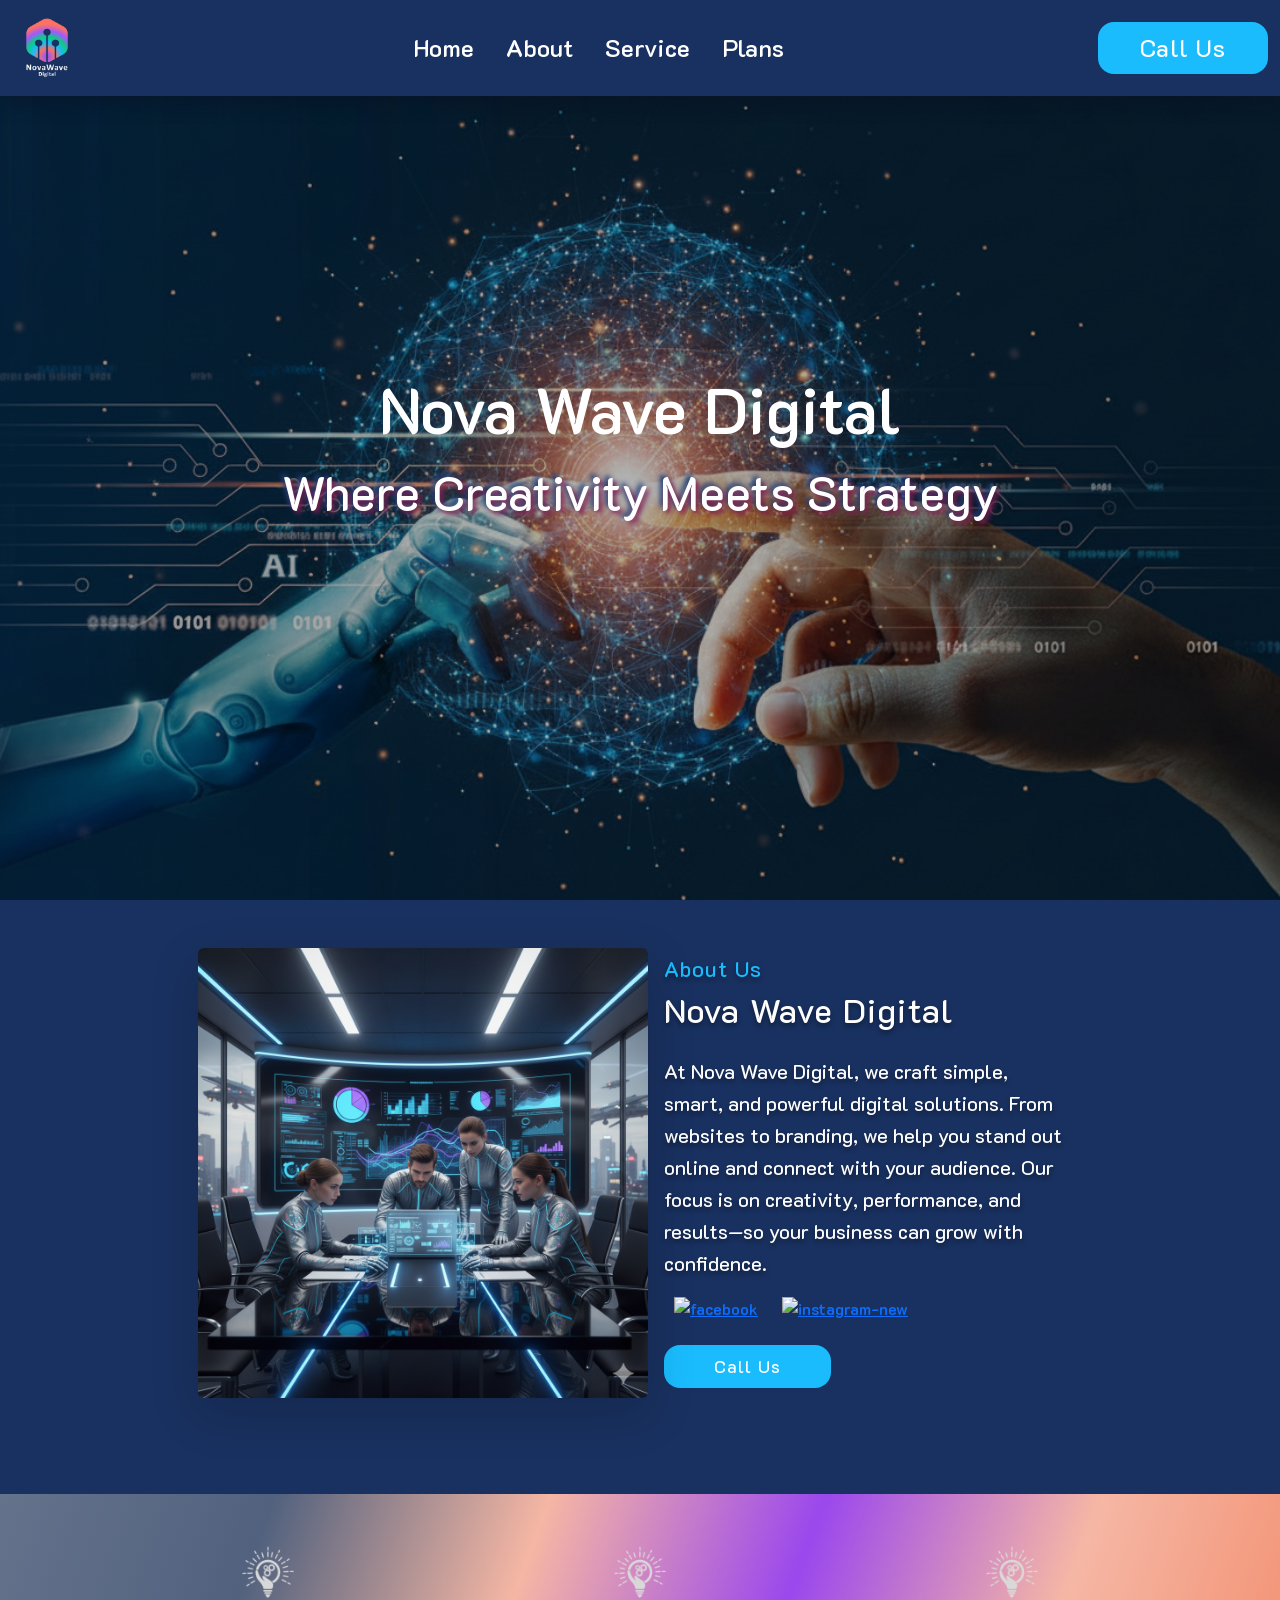
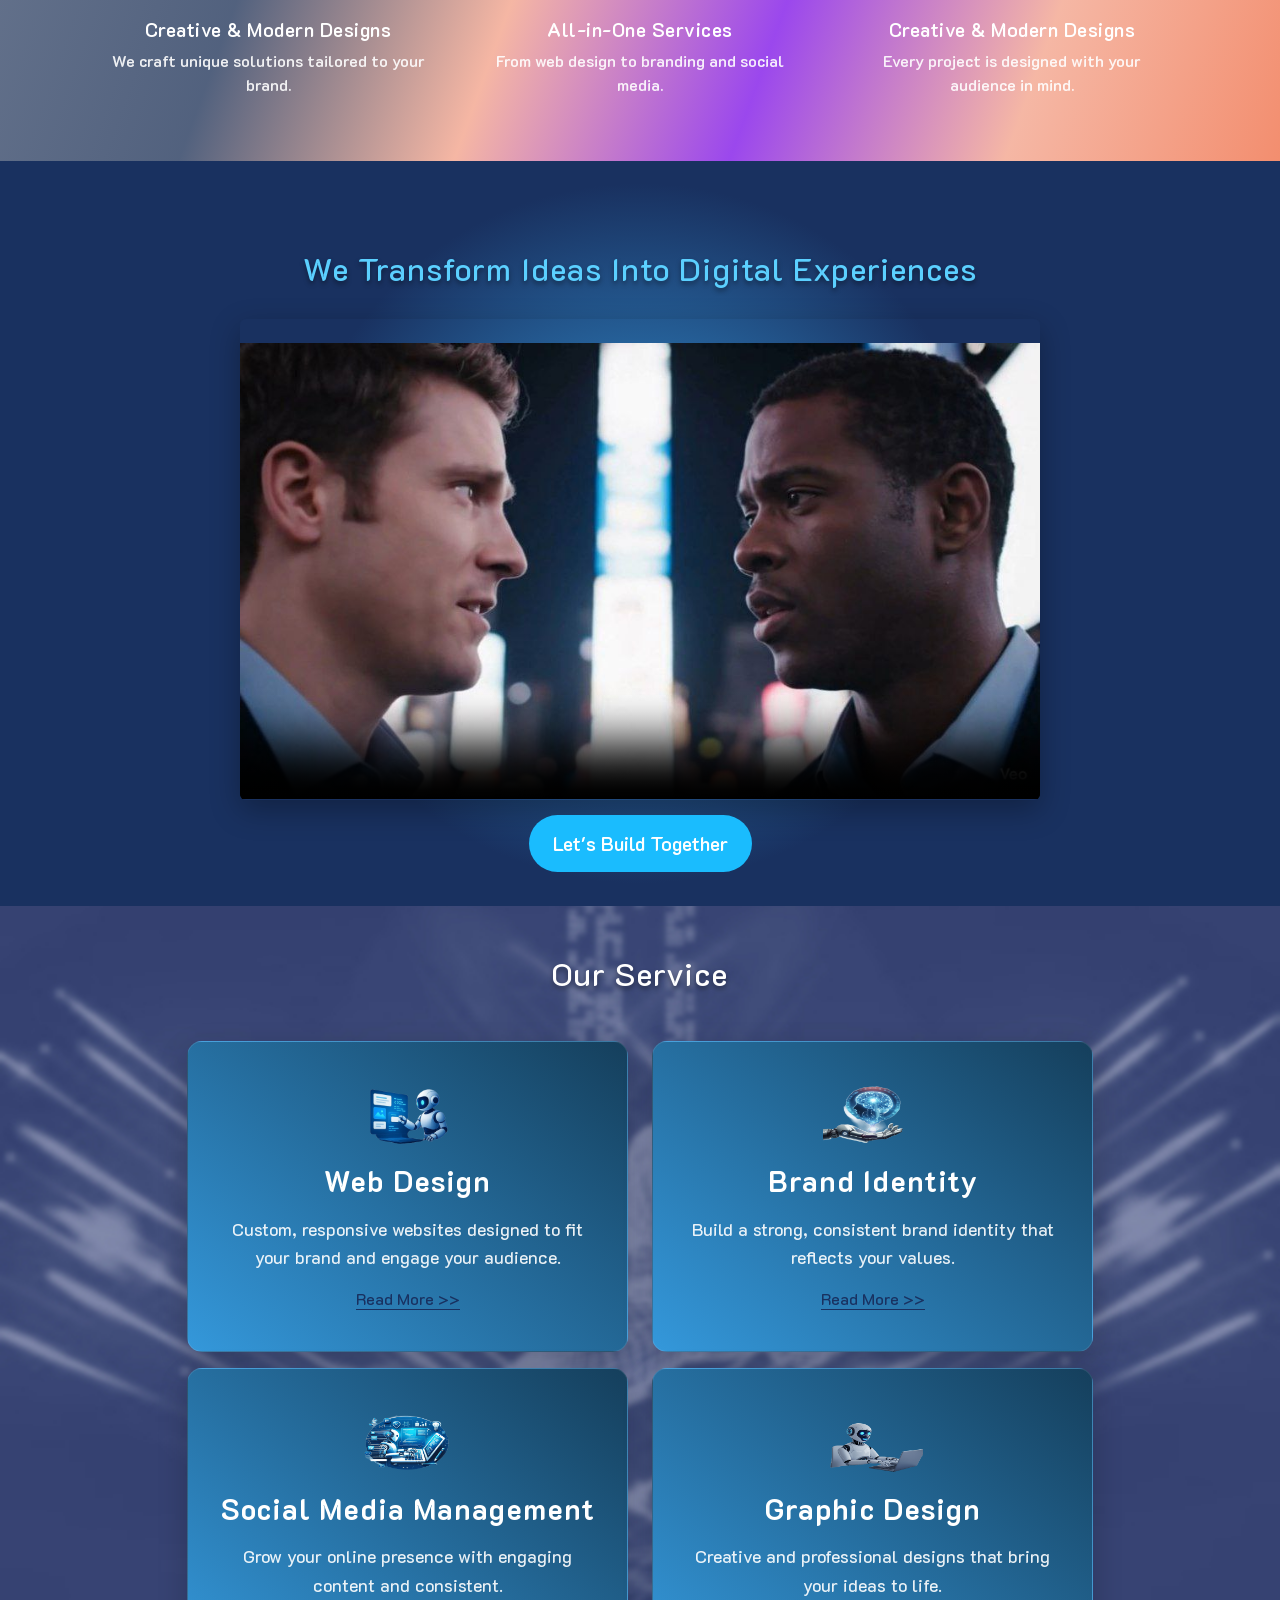
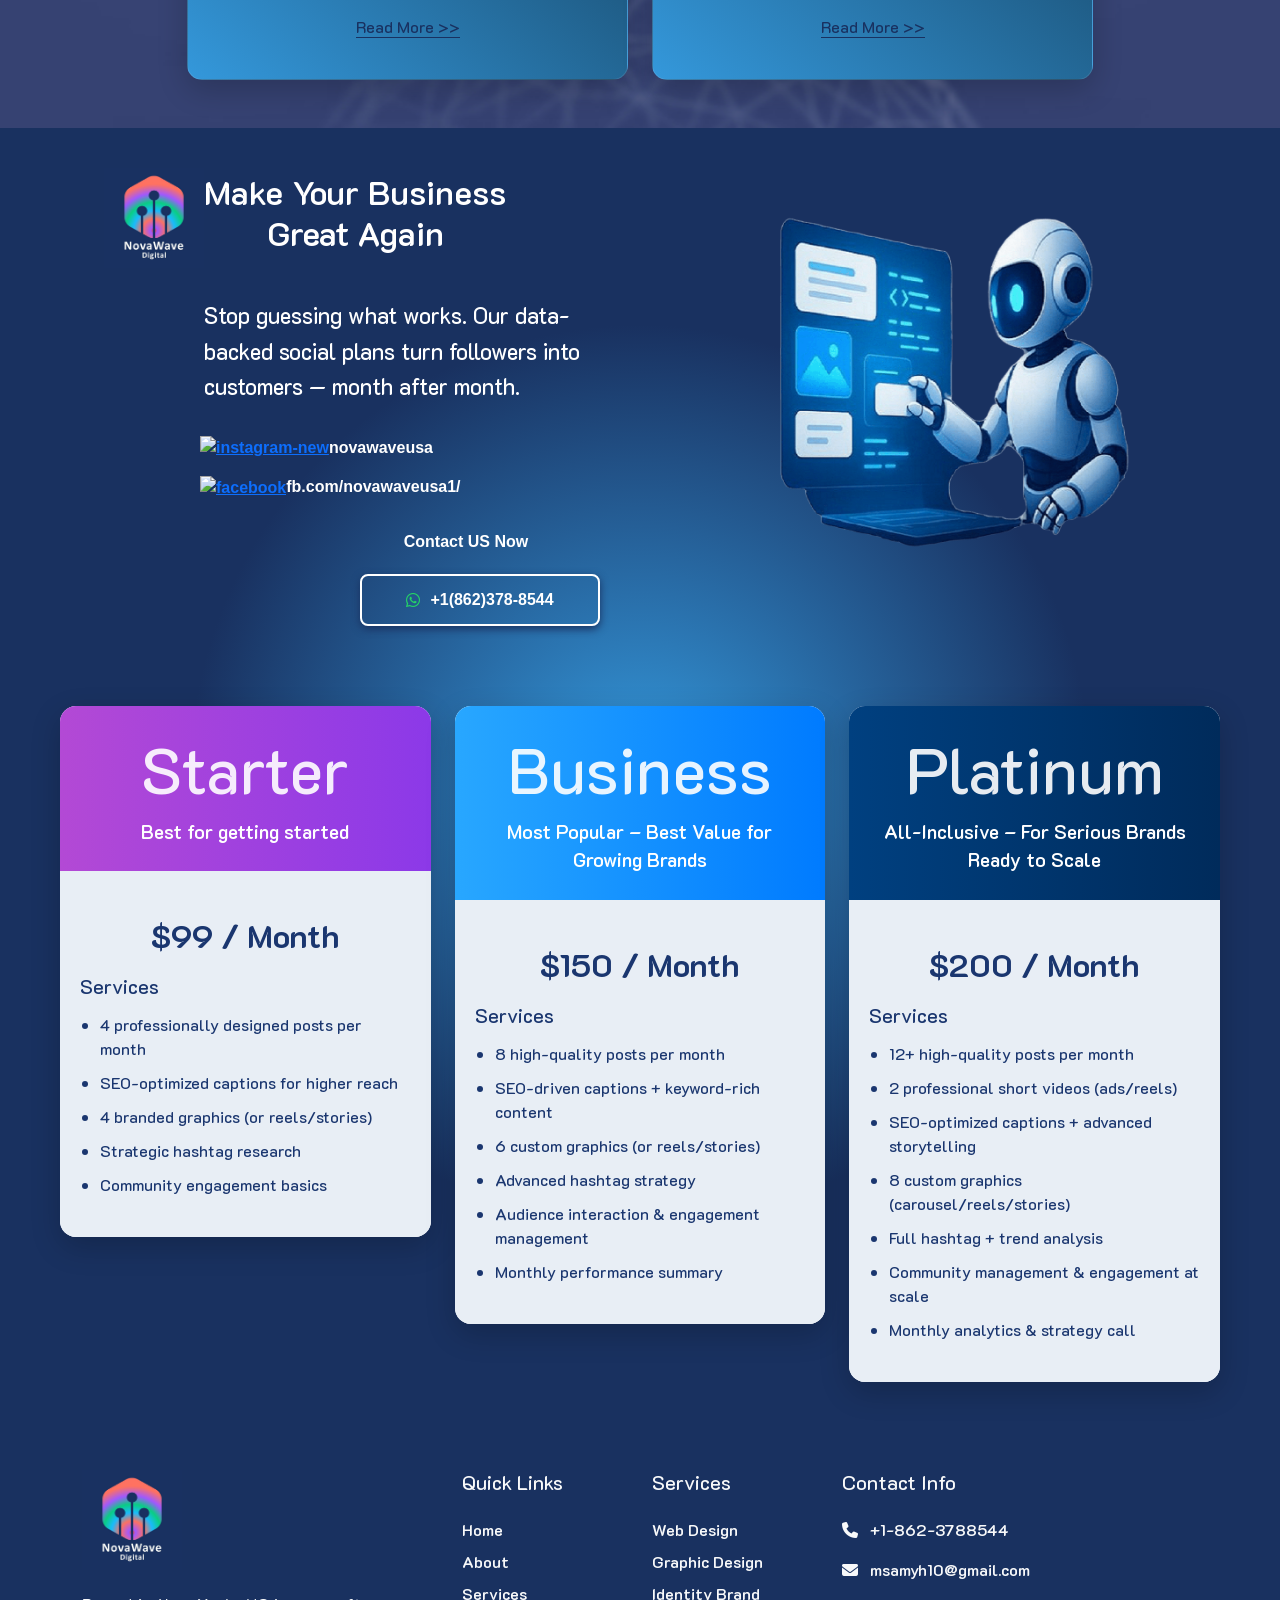
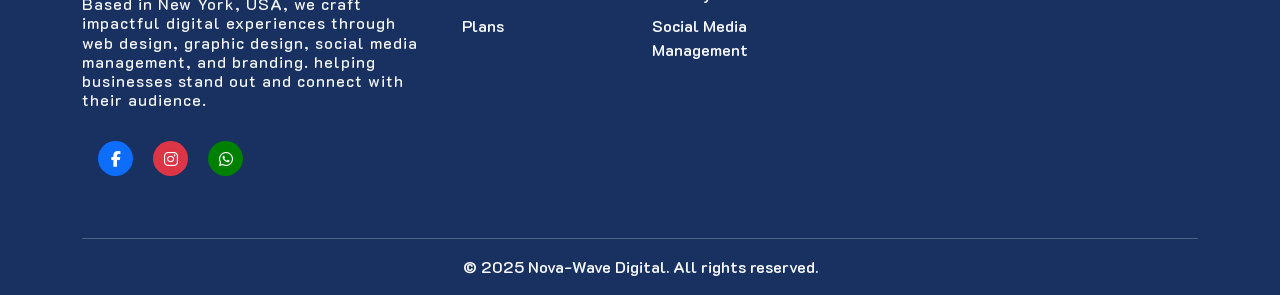
==== index.html @ 76dff5c6 "first commit" ====
<!DOCTYPE html>
<html lang="en">
<head>
    <meta charset="UTF-8">
    <meta name="viewport" content="width=device-width, initial-scale=1.0">
    <!-- <link rel="icon" href="favicon.ico" type="image/x-icon"> -->
     <link rel="icon" href="./images/logo.jpg" type="image/png">
    <title>Nova Wave Digital</title>
     <meta name="description" content="Business owners in the USA! 🇺🇸
Need a boost for your business? Don’t stress — we’ve got you covered!

- Professional Facebook Ads — Only $99!
- Eye-catching designs + powerful, SEO-optimized content
- Social Media Management — turn followers into loyal customers!
- Website Design — Get your site to rank #1 and attract clients from day one!">
<link href="https://fonts.googleapis.com/css2?family=K2D:ital,wght@0,100;0,200;0,300;0,400;0,500;0,600;0,700;0,800;1,100;1,200;1,300;1,400;1,500;1,600;1,700;1,800&family=Roboto:ital,wght@0,100..900;1,100..900&display=swap" rel="stylesheet">
     <link href="https://unpkg.com/aos@2.3.1/dist/aos.css" rel="stylesheet">
     <link rel="stylesheet" href="https://cdnjs.cloudflare.com/ajax/libs/animate.css/4.1.1/animate.min.css" />
    <link href="https://fonts.googleapis.com/css2?family=Open+Sans:wght@400;600&display=swap" rel="stylesheet">
    <link href="https://cdn.jsdelivr.net/npm/bootstrap@5.3.0/dist/css/bootstrap.min.css" rel="stylesheet">
    <link rel="stylesheet" href="https://cdnjs.cloudflare.com/ajax/libs/font-awesome/6.4.0/css/all.min.css">
    <link rel="stylesheet" href="css/style.css">
</head>
<body>
    <!-- Navigation -->
   <div id="nav">
  <nav class="navbar navbar-expand-lg fixed-top shadow-navbar">
    <div class="container-fluid">
      <a class="navbar-brand" href="#hero">
        <img src="./images/logo.jpg" width="70" height="70">
      </a>
     <button class="navbar-toggler" type="button" 
        data-bs-toggle="collapse" 
        data-bs-target="#navbarText" 
        aria-controls="navbarText" 
        aria-expanded="false" 
        aria-label="Toggle navigation">
  <span class="navbar-toggler-icon"></span>
</button>
      <div class="collapse navbar-collapse" id="navbarText">
        <ul class="navbar-nav mx-auto mb-2 mb-lg-0">
          <li class="nav-item"><a class="nav-link" href="#hero">Home</a></li>
          <li class="nav-item"><a class="nav-link" href="#about">About</a></li>
          <li class="nav-item"><a class="nav-link" href="#service">Service</a></li>
          <li class="nav-item"><a class="nav-link" href="#plans">Plans</a></li>
         
        </ul>

        <a href="#contact" id="call-btn-link" class="call-btn-link" style="text-decoration:none;">
  <span class="call-btn navbar-text" id="call-btn">Call Us</span>
</a>
      </div>
    </div>
  </nav>
</div>

    <!-- Hero Section -->
    <section id="hero" class="hero d-flex align-items-center justify-content-center">
        <div class="container text-center text-white" data-aos="fade-up">
        <!-- <img src="./images/hero.png"> -->
       <h1 class="animate__animated animate__fadeInDown">Nova Wave Digital</h1>
       <h3 class="animate__animated animate__fadeInUp animate__delay-1s">Where Creativity Meets Strategy</h3>
       </div>
    </section>

    <section id="about" class="about pt-5">
        <div class="container d-flex gap-3  justify-content-center mx-auto " style="padding-left: 16rem;">
            <div class="justify-content-center" data-aos="fade-right">
                <img src="./images/about.png" width="450px" height="400px" class="img mb-5 rounded shadow-lg">
            </div>
            <div class="justify-content-center pt-2">
                <h6 style="color: #1ABCFE;font-size: 22px;text-shadow: 0 3px 5px rgba(0,0,0,.4);letter-spacing: 1px;">About Us</h6>
                <h2 class="text-white " style="font-size: 34px;text-shadow: 0 3px 5px rgba(0,0,0,.4);letter-spacing: 1px;">Nova Wave Digital</h2>
                <p class="text-white w-75" style="font-size: 20px;text-shadow: 0 3px 5px rgba(0,0,0,.4);">At Nova Wave Digital, we craft simple, smart, and powerful digital solutions.
                     From websites to branding, we help you stand out online and connect with your audience.
                      Our focus is on creativity, performance, and results—so your business can grow with confidence.</p>
                <div class="mb-3">
                    <a href="https://www.facebook.com/novawaveusa1/"><img width="48" height="48" src="https://img.icons8.com/color/48/facebook.png" alt="facebook"/></a>
                    <a href="http://instgram.com/novawaveusa"><img width="48" height="48" src="https://img.icons8.com/fluency/48/instagram-new.png" alt="instagram-new"/></a>
                </div>
                <a href="https://wa.me/message/HKMXKTD3FOOIB1" class="about-btn my-2">Call Us</a>
            </div>
        </div>
    </section>
   
<section id="how-we-help" class="how-we-help-section py-5">
    <div class="container">
        <div class="row justify-content-center">
            <!-- Feature 1 -->
            <div class="col-md-4 mb-4 mb-md-0 text-center">
                <div class="feature-icon mb-3">
                    <img src="./images/lamp.png" height="90rem">
                </div>
                <h5 class="text-white mb-2">Creative & Modern Designs</h5>
                <p class="text-white opacity-80">We craft unique solutions tailored to your brand.</p>
            </div>
            
            <!-- Feature 2 -->
            <div class="col-md-4 text-center">
                <div class="feature-icon mb-3">
                    <img src="./images/lamp.png" height="90rem">
                </div>
                <h5 class="text-white mb-2">All-in-One Services</h5>
                <p class="text-white opacity-80">From web design to branding and social media.</p>
            </div>
            
            <!-- Feature 3 -->
            <div class="col-md-4 mb-4 mb-md-0 text-center">
                <div class="feature-icon mb-3">
                    <img src="./images/lamp.png" height="90rem">
                </div>
                <h5 class="text-white mb-2">Creative & Modern Designs</h5>
                <p class="text-white opacity-80">Every project is designed with your audience in mind.</p>
            </div>
        </div>
    </div>
</section>

   <section id="video" class="video text-center d-flex justify-content-center text-shadow pb-5">
    <div class="container text-center pt-4" data-aos="fade-right">
        <h2 style="color: #5bd0ff;text-shadow: 0 3px 5px rgba(0,0,0,.4);letter-spacing: 1px;">We Transform Ideas Into Digital Experiences</h2>
        <video width="800" controls class="rounded pt-4 mb-4" poster="./images/cover video.jpg">
            <source src="./images/video.mp4" type="video/mp4">
            Your browser does not support the video tag.
        </video><br>
        <!-- Button under the video -->
        <a href="#service" class="btn-video  btn-lg px-4 py-3 rounded-pill text-white animate__animated animate__pulse animate__infinite" style="background-color: #1ABCFE;">Let's Build Together</a>
    </div>
</section>

    <section id="service" class="services-section py-5" style="background-image: url(./images/download.png);background-repeat: no-repeat; width: 100%;background-size: cover;background-position: center;display: flex;">
    <div class="container" data-aos="fade-up">
        <div class="text-center mb-5">
            <h2 class="section-title animate__animated animate__fadeInUp" style="text-shadow: 0 3px 5px rgba(0,0,0,.4);letter-spacing: 1px;font-weight: 500;font-size: 2rem;">Our Service</h2>
        </div>
        <div class="row justify-content-center" >
            <!-- Service Card 1 -->
            <div class="col-lg-5 col-md-8 mb-4 mb-lg-0" data-aos="fade-right">
                <div class="service-card animate__animated animate__fadeInUp">
                    <div class="service-icon mb-3">
                        <img src="./images/web-removebg-preview-removebg-preview.png" alt="Web Design" class="img-fluid">
                    </div>
                    <h3 class="text-white text-center mb-3">Web Design</h3>
                    <p class="text-white text-center mb-3">Custom, responsive websites designed to fit your brand and engage your audience.</p>
                    <div class="text-center">
                        <a href="./web.html" class="read-more">Read More >></a>
                    </div>
                </div>
            </div>
            
            <!-- Service Card 2 -->
            <div class="col-lg-5 col-md-8" data-aos="fade-right">
                <div class="service-card animate__animated animate__fadeInUp">
                    <div class="service-icon mb-3">
                        <img src="./images/brand.png" alt="Brand Identity" class="img-fluid">
                    </div>
                    <h3 class="text-white text-center mb-3">Brand Identity</h3>
                    <p class="text-white text-center mb-3">Build a strong, consistent brand identity that reflects your values.</p>
                    <div class="text-center">
                        <a href="./brand.html" class="read-more">Read More >></a>
                    </div>
                </div>
            </div>
        </div>
        <div class="row justify-content-center mt-3">
            <!-- Service Card 3 -->
            <div class="col-lg-5 col-md-8 mb-4 mb-lg-0" data-aos="fade-right">
                <div class="service-card animate__animated animate__fadeInUp">
                    <div class="service-icon mb-3">
                        <img src="./images/social.png" alt="Web Design" class="img-fluid">
                    </div>
                    <h3 class="text-white text-center mb-3">Social Media Management</h3>
                    <p class="text-white text-center mb-3">Grow your online presence with engaging content and consistent.</p>
                    <div class="text-center">
                        <a href="./social.html" class="read-more">Read More >></a>
                    </div>
                </div>
            </div>
            
            <!-- Service Card 4 -->
            <div class="col-lg-5 col-md-8" data-aos="fade-right">
                <div class="service-card animate__animated animate__fadeInUp">
                    <div class="service-icon mb-3">
                        <img src="./images/graphic.png" alt="Brand Identity" class="img-fluid">
                    </div>
                    <h3 class="text-white text-center mb-3">Graphic Design</h3>
                    <p class="text-white text-center mb-3">Creative and professional designs that bring your ideas to life.</p>
                    <div class="text-center">
                        <a href="./graphic.html" class="read-more">Read More >></a>
                    </div>
                </div>
            </div>
        </div>
    </div>
</section>

    <section id="plans"class="plans">
   <div class="con-service container"data-aos="fade-right">
    <!-- Left Side: Content -->
    <div class="content animate__animated animate__fadeInUp" >
      <div class="logo">
       <div> <img src="./images/logo.jpg" alt="NovaWave Digital Logo" /></div>
        <div>
          <h1>Make Your Business<br> Great Again</h1>
        </div>
      </div>

      <p class="p1-service">Stop guessing what works. Our data-backed social plans turn followers into customers — month after month.</p>

      <div class="social-links">
        <div>
              <a href="http://instgram.com/novawaveusa"><img width="38" height="38" src="https://img.icons8.com/fluency/48/instagram-new.png" alt="instagram-new"/></a>
               
          <a href="http://instgram.com/novawaveusa" style="text-decoration: none;color: white;"><span>novawaveusa</span></a>
        </div>
        <div>
          <a href="https://www.facebook.com/novawaveusa1/"><img width="38" height="38" src="https://img.icons8.com/color/48/facebook.png" alt="facebook"/></a>
        
          <a href="https://www.facebook.com/novawaveusa1/" style="text-decoration: none;color: white;"><span>fb.com/novawaveusa1/</span></a>
        </div>
      </div>

      <div style="text-align: center;">
        <p  class="contact-plan">Contact US Now</p>
        <a href="https://wa.me/18623788544" class="contact-btn">
          <i class="fab fa-whatsapp"></i>
          +1(862)378-8544
        </a>
      </div>
    </div>

    <!-- Right Side: Image -->
    <div class="img-container pb-5">
      <img src="./images/web-plans.png" alt="Robot working on laptop" class="robot-img" />
    </div>
  </div>

  <div class="pricing-container " data-aos="fade-up">
    <div class="row g-4" >
      <!-- Starter Plan -->
      <div class="col-md-4 animate__animated animate__fadeInUp">
        <div class="card">
          <div class="card-header starter-header">
            <h2 class="card-title">Starter</h2>
            <p class="mb-0">Best for getting started</p>
          </div>
          <div class="card-body">
            <div class="price">$99 / Month</div>
            <h5>Services</h5>
            <ul class="services-list">
              <li>4 professionally designed posts per month</li>
              <li>SEO-optimized captions for higher reach</li>
              <li>4 branded graphics (or reels/stories)</li>
              <li>Strategic hashtag research</li>
              <li>Community engagement basics</li>
            </ul>
          </div>
        </div>
      </div>

      <!-- Business Plan -->
      <div class="col-md-4 animate__animated animate__fadeInUp animate__delay-1s">
        <div class="card">
          <div class="card-header business-header">
            <h2 class="card-title">Business</h2>
            <p class="mb-0">Most Popular – Best Value for Growing Brands</p>
          </div>
          <div class="card-body">
            <div class="price">$150 / Month</div>
            <h5>Services</h5>
            <ul class="services-list">
              <li>8 high-quality posts per month</li>
              <li>SEO-driven captions + keyword-rich content</li>
              <li>6 custom graphics (or reels/stories)</li>
              <li>Advanced hashtag strategy</li>
              <li>Audience interaction & engagement management</li>
              <li>Monthly performance summary</li>
            </ul>
          </div>
        </div>
      </div>

      <!-- Platinum Plan -->
      <div class="col-md-4 animate__animated animate__fadeInUp animate__delay-2s">
        <div class="card">
          <div class="card-header platinum-header">
            <h2 class="card-title">Platinum</h2>
            <p class="mb-0">All-Inclusive – For Serious Brands Ready to Scale</p>
          </div>
          <div class="card-body">
            <div class="price">$200 / Month</div>
            <h5>Services</h5>
            <ul class="services-list">
              <li>12+ high-quality posts per month</li>
              <li>2 professional short videos (ads/reels)</li>
              <li>SEO-optimized captions + advanced storytelling</li>
              <li>8 custom graphics (carousel/reels/stories)</li>
              <li>Full hashtag + trend analysis</li>
              <li>Community management & engagement at scale</li>
              <li>Monthly analytics & strategy call</li>
            </ul>
          </div>
        </div>
      </div>
    </div>
  </div>

</section>


 <footer class=" text-light text-start pt-5"  id="footer" style="background-color: #193160;">
    <div class="container">
        <div class="row g-4">
            <div class="col-lg-4 col-md-6">
                <h5 class="mb-4 "><img src="./images/logo.jpg" width="100" height="100"></h5>
                        <h6 style="letter-spacing: 1px;max-width: 350px;">Based in New York, USA, we craft impactful digital experiences through web design,
                             graphic design, social media management, and branding.
                                helping businesses stand out and connect with their audience.</h6><br>

                <div class="social-links ms-2">
                    <a href="https://www.facebook.com/novawaveusa1/" class="social-icon bg-primary"><i class="fab fa-facebook-f"></i></a>
                    <a href="http://instgram.com/novawaveusa" class="social-icon bg-danger"><i class="fab fa-instagram"></i></a>
                    <a href="https://wa.me/18623788544" class="social-icon"style="background-color:green"><i class="fab fa-whatsapp"></i></a>
                  </div>
            </div>
            <div class="col-lg-2 col-md-6">
                <h5 class="mb-4">Quick Links</h5>
                <ul class="list-unstyled">
                    <li class="mb-2"><a href="#hero" class="footer-link">Home</a></li>
                    <li class="mb-2"><a href="#about" class="footer-link">About</a></li>
                    <li class="mb-2"><a href="#service" class="footer-link">Services</a></li>
                    <li class="mb-2"><a href="#plans" class="footer-link">Plans</a></li>
                </ul>
            </div>
            <div class="col-lg-2 col-md-6">
                <h5 class="mb-4">Services</h5>
                <ul class="list-unstyled">
                    <li class="mb-2"><a href="./web.html" class="footer-link">Web Design</a></li>
                    <li class="mb-2"><a href="./graphic.html" class="footer-link">Graphic Design</a></li>
                    <li class="mb-2"><a href="./brand.html" class="footer-link">Identity Brand </a></li>
                    <li class="mb-2"><a href="./social.html" class="footer-link">Social Media Management</a></li>
                    
                </ul>
            </div>
            <div class="col-lg-4 col-md-6">
                <h5 class="mb-4">Contact Info</h5>
                <ul class="list-unstyled">
                    <li class="mb-3">
                        <i class="fas fa-phone me-2"></i>
                        <a href="tel:+18623788544" class="footer-link">+1-862-3788544</a>
                    </li>
                    <li class="mb-3">
                        <i class="fas fa-envelope me-2"></i>
                        <a href="mailto:msamyh10@gmail.com" class="footer-link">msamyh10@gmail.com</a>
                    </li>
                </ul>
            </div>
        </div>
        <div class="row mt-3">
            <div class="col-12">
                <hr class="mb-3">
                <div class="text-center mb-3">
                    <p class="mb-0">&copy; 2025 Nova-Wave Digital. All rights reserved.</p>
                </div>
            </div>
        </div>
    </div>
</footer>
    <!-- JavaScript -->
    <script src="https://cdn.jsdelivr.net/npm/bootstrap@5.3.0/dist/js/bootstrap.bundle.min.js"></script>
    <script src="https://cdnjs.cloudflare.com/ajax/libs/jquery/3.6.0/jquery.min.js"></script>
<script>
  document.addEventListener('DOMContentLoaded', function () {
    const navbarCollapse = document.getElementById('navbarText');

    // EVENT DELEGATION: Listen for clicks on the whole navbar
    navbarCollapse.addEventListener('click', function (e) {
      // Close when clicking a DROPDOWN ITEM
      if (e.target.matches('.dropdown-item')) {
        closeNavbar();
      }

      // Close when clicking a NAV LINK (but NOT the dropdown toggle)
      if (e.target.matches('.nav-link:not(.dropdown-toggle)')) {
        closeNavbar();
      }
    });

    // Helper function to close navbar safely
    function closeNavbar() {
      const bsCollapse = bootstrap.Collapse.getInstance(navbarCollapse);
      if (bsCollapse && window.getComputedStyle(navbarCollapse).display !== 'none') {
        setTimeout(() => {
          bsCollapse.hide();
        }, 0);
      }
    }
  });
</script>

<!-- Close when clicking outside navbar -->
<script>
  document.addEventListener('click', function (e) {
    const navbarCollapse = document.getElementById('navbarText');
    const navbarToggler = document.querySelector('.navbar-toggler');

    if (!navbarCollapse.contains(e.target) && !navbarToggler.contains(e.target)) {
      const bsCollapse = bootstrap.Collapse.getInstance(navbarCollapse);
      if (bsCollapse && window.getComputedStyle(navbarCollapse).display !== 'none') {
        bsCollapse.hide();
      }
    }
  });
</script>
   <script src="https://unpkg.com/aos@2.3.1/dist/aos.js"></script>
<script>
  AOS.init({
    duration: 800,
    easing: 'ease-in-out',
    once: true 
  });
</script>
</body>
</html>
---- css/style.css ----
body {
    font-family: 'Open Sans', sans-serif;
    overflow-x: hidden;
    font-family: "K2D", sans-serif;
  font-weight: 600;
  font-style: normal;
}

.shadow-navbar {
    background: #193160;
    backdrop-filter: blur(10px);
    -webkit-backdrop-filter: blur(10px);
    box-shadow: 0 4px 20px rgba(11, 13, 30, 0.443);
    transition: all 0.4s ease;
    z-index: 1000;
    padding: 0.5rem 0;
}

.navbar-brand img {
    transition: transform 0.3s ease;
}

.navbar-brand img:hover {
    transform: scale(1.1);
}

.nav-link {
    color: #fff !important;
    font-weight: 600;
    transition: color 0.3s ease, transform 0.2s ease;
    margin: 0 8px;
    font-size: 1.5rem;
}

.nav-link:hover {
    color: #1ABCFE !important;
    transform: translateY(-2px);
}

#call-btn {
    border-radius: 16px;
    padding: 6px 40px;
    font-weight: 500;
    font-size: 1.5rem;
    background-color: #1ABCFE;
    color: #fff;
    transition: all 0.3s ease;
    display: inline-block;
    border: 2px solid #1ABCFE;
    letter-spacing: 1px;
}

#call-btn:hover {
    background-color: transparent;
    color: #00aaff;
    border-color: #00aaff;
    transform: scale(1.05);
    box-shadow: 0 0 15px rgba(0, 170, 255, 0.4);
}

/* Hero Section */
#hero {
    background-image: url(../images/hero.png);
    height: 100vh;
    color: #fff;
    width: 100%;
    background-size: cover;
    background-position: center;
    display: flex;
    align-items: center;
    justify-content: center;
    position: relative;
}

#hero h1 {
    font-size: 4rem;
    margin-bottom: 1rem;
}

#hero h3 {
    font-size: 3rem;
    text-shadow: 
        3px 3px 5px #7d1f52,
        -3px -3px 5px #223f78;
}

/* Shadow overlay */
#hero::before {
    content: "";
    position: absolute;
    top: 0; 
    left: 0;
    width: 100%; 
    height: 100%;
    background: rgba(0, 0, 0, 0.3);
    z-index: 1;
}

.hero .container {
    position: relative;
    z-index: 2;
}

/* About Section */
.about {
    background-color: #193160;
    padding: 3rem 0;
}

.about .img {
    /* width: 100%; */
    width: 450px !important;
    min-height: 450px !important;
    border-radius: 10px;
    box-shadow: 0 10px 30px rgba(0, 0, 0, 0.3);
}

/* Adjust the container padding for responsiveness */
@media (max-width: 1400px) {
    .about .container {
        padding-left: 8rem !important;
    }
}

@media (max-width: 1200px) {
    .about .container {
        padding-left: 4rem !important;
    }
}

@media (max-width: 992px) {
    .about .container {
        padding-left: 2rem !important;
    }
}

@media (max-width: 768px) {
    .about .container {
        padding-left: 1rem !important;
        padding-right: 1rem !important;
    }
    .about .img {
    max-width: 450px !;
    height: 400px ;
    border-radius: 10px;
    box-shadow: 0 10px 30px rgba(0, 0, 0, 0.3);
}
body{
    margin-top: -50px;
}
.hero{
    max-height: 500px;
}
}



.about h6 {
    color: #1ABCFE;
    font-size: 1.5rem;
    text-shadow: 0 3px 5px rgba(0, 0, 0, .4);
    letter-spacing: 1px;
    margin-bottom: 0.5rem;
}

.about h2 {
    color: white;
    font-size: 2.5rem;
    text-shadow: 0 3px 5px rgba(0, 0, 0, .4);
    letter-spacing: 1px;
    margin-bottom: 1.5rem;
}

.about p {
    color: white;
    font-size: 1.1rem;
    text-shadow: 0 3px 5px rgba(0, 0, 0, .4);
    line-height: 1.6;
    font-family: "K2D", sans-serif;
  font-weight: 500;
  font-style: normal;
}

/* Social Media Icons */
.about .mb-3 a {
    margin: 0 10px;
    transition: transform 0.3s ease;
}

.about .mb-3 a:hover {
    transform: scale(1.1);
}

.about-btn {
    background-color: #1ABCFE;
    border-radius: 16px;
    color: white;
    padding: 8px 50px;
    text-decoration: none;
    font-weight: 500;
    font-size: 1.1rem;
    letter-spacing: 1px;
    display: inline-block;
    transition: all 0.3s ease;
}

.about-btn:hover {
    background-color: #00aaff;
    transform: translateY(-3px);
    box-shadow: 0 5px 15px rgba(0, 170, 255, 0.4);
}

/* How We Help Section */
.how-we-help-section {
    background: linear-gradient(110deg, #203459b1, #203459c6, #f3a68fd0, #7f15e8c8, #f3a68fce, #ed5729ac);
    color: white;
    padding: 5rem 0;
}

.how-we-help-section .row {
    max-width: 1200px;
    margin: 0 auto;
}

.feature-icon img {
    height: 60px;
    width: auto;
    transition: transform 0.3s ease;
}

.feature-icon:hover img {
    transform: scale(1.1);
}

.how-we-help-section h5 {
    font-size: 1.2rem;
    font-weight: 600;
    margin-bottom: 0.5rem;
    letter-spacing: 0.5px;
}

.how-we-help-section p {
    font-size: 1rem;
    line-height: 1.5;
    opacity: 0.9;
    padding: 0 1rem;
}

/* Video Section */
.video {
   background: radial-gradient(circle 350px at center, #3498db,#193160);
      /* color: white; */
    padding: 4rem 0;
}

.video h2 {
    color: #5bd0ff;
    text-shadow: 0 3px 5px rgba(0, 0, 0, .4);
    letter-spacing: 1px;
    font-size: 2rem;
    margin-bottom: 2rem;
}

.video video {
    width: 100%;
    max-width: 800px;
    height: auto;
    border-radius: 10px;
    box-shadow: 0 10px 30px rgba(0, 0, 0, 0.3);
}

.btn-video{
    text-decoration: none;
    max-width: 300px;
    transition: transform 0.3s ease;
    font-size: 1.2rem;
}
.btn-video:hover{
    background-color: #33b1f0 !important;
    box-shadow: 0px 3px 8px rgba(0, 170, 255, 0.4);
    transform: scale(1.1);
}

@media (max-width: 1200px) {
    #hero h1 {
        font-size: 2.5rem;
    }
    
    #hero h3 {
        font-size: 1.3rem;
    }
}

@media (max-width: 992px) {
    .nav-link {
        font-size: 0.9rem;
        margin: 0 5px;
    }
    
    #call-btn {
        padding: 6px 15px;
        font-size: 0.9rem;
    }
    
    #hero h1 {
        font-size: 2rem;
    }
    
    #hero h3 {
        font-size: 1.2rem;
    }
    
    .about h6 {
        font-size: 1.3rem;
    }
    
    .about h2 {
        font-size: 2rem;
    }
    
    .about p {
        font-size: 1rem;
    }
    
    .about-btn {
        padding: 7px 25px;
        font-size: 1rem;
    }
    
    .video h2 {
        font-size: 1.8rem;
    }
}

@media (max-width: 768px) {
    .navbar-brand img {
        width: 50px;
        height: 50px;
    }
    
    .navbar-nav {
        margin-top: 1rem;
        text-align: center;
    }
    
    .nav-link {
        font-size: 1rem;
        margin: 0.5rem 0;
    }
    
    #call-btn {
        padding: 8px 25px;
        font-size: 1rem;
        margin-top: 1rem;
    }
    
    #hero {
        padding: 2rem 1rem;
    }
    
    #hero h1 {
        font-size: 1.8rem;
    }
    
    #hero h3 {
        font-size: 1.1rem;
    }
    
    .about {
        padding: 3rem 0;
    }
    
    .about .container {
        flex-direction: column;
        text-align: center;
        padding: 0 1rem !important;
    }
    
    .about .img {
        max-width: 100%;
        height: auto;
        margin-bottom: 2rem;
    }
    
    .about p {
        width: 100% !important;
    }
    
    .about .mb-3 {
        display: flex;
        justify-content: center;
        margin: 1rem 0;
    }
    
    .about-btn {
        margin: 1rem auto;
        display: block;
        max-width: 200px;
    }
    
    .how-we-help-section {
        padding: 3rem 0;
    }
    
    .how-we-help-section h5 {
        font-size: 1.1rem;
    }
    
    .how-we-help-section p {
        font-size: 0.95rem;
        padding: 0 0.5rem;
    }
    
    #video {
        padding: 3rem 0;
        background: radial-gradient(circle 500px at center, #3498db,#193160)!important;
        /* color: white; */
    }
    
    .video h2 {
        font-size: 1.6rem;
    }
    
    .video video {
        max-width: 100%;
        height: auto;
    }
}

@media (max-width: 576px) {
    .navbar-brand img {
        width: 40px;
        height: 40px;
    }
    
    #hero h1 {
        font-size: 1.5rem;
    }
    
    #hero h3 {
        font-size: 1rem;
    }
    
    .about h6 {
        font-size: 1.1rem;
    }
    
    .about h2 {
        font-size: 1.5rem;
    }
    
    .about p {
        font-size: 0.9rem;
    }
    
    .feature-icon img {
        height: 50px;
    }
    
    .how-we-help-section h5 {
        font-size: 1rem;
    }
    
    .how-we-help-section p {
        font-size: 0.9rem;
    }
    
    .video h2 {
        font-size: 1.4rem;
    }
}

@media (max-width: 768px) {
    .about .justify-content-center.pt-2 {
        padding-top: 0 !important;
    }
}

html {
    scroll-behavior: smooth;
}


/* Services Section */
.services-section {
    background: linear-gradient(135deg, #3a569d, #2c3e50);
    color: white;
    padding: 5rem 0;
}

.services-section .row {
    max-width: 1200px;
    margin: 0 auto;
}

.service-card {
    background: linear-gradient(400deg, #3498db,#153f5c);
    border-radius: 15px;
    padding: 2.5rem 2rem;
    box-shadow: 0 10px 30px rgba(0, 0, 0, 0.2);
    transition: all 0.3s ease;
    text-align: center;
    border: 1px solid rgba(255, 255, 255, 0.1);
}

.service-card:hover {
    transform: translateY(-10px);
    box-shadow: 0 20px 40px rgba(0, 0, 0, 0.3);
}

.service-icon img {
    width: 100px;
    height: auto;
    transition: transform 0.3s ease;
}

.service-card:hover .service-icon img {
    transform: scale(1.1);
}

.service-card h3 {
    font-size: 1.8rem;
    font-weight: 700;
    margin-bottom: 1rem;
    letter-spacing: 1px;
}

.service-card p {
    font-size: 1.1rem;
    line-height: 1.6;
    margin-bottom: 1.5rem;
    opacity: 0.9;
    font-family: "K2D", sans-serif;
  font-weight: 500;
  font-style: normal;
}

.read-more {
    color: #193160;
    text-decoration: none;
    font-weight: 500;
    font-size: 1rem;
    border-bottom: 1px solid #193160;
    transition: all 0.3s ease;
}

.read-more:hover {
    color: #3498db;
    border-color: #3498db;
    transform: translateY(-2px);
}

/* Responsive Adjustments */
@media (max-width: 992px) {
    .services-section {
        padding: 4rem 0;
    }
    
    .service-card {
        padding: 2rem;
    }
    
    .service-card h3 {
        font-size: 1.5rem;
    }
    
    .service-card p {
        font-size: 1rem;
    }
}

@media (max-width: 768px) {
    .services-section {
        padding: 3rem 0;
    }
    
    .service-card {
        padding: 1.5rem;
    }
    
    .service-card h3 {
        font-size: 1.3rem;
    }
    
    .service-card p {
        font-size: 0.95rem;
    }
}


 .plans {
      margin: 0;
      padding: 0;
      background: radial-gradient(circle 450px at center, #3498db,#193160);
      color: white;
      font-family: 'Segoe UI', Tahoma, Geneva, Verdana, sans-serif;
      display: flex;
      justify-content: center;
      align-items: center;
      min-height: 100vh;
      overflow: hidden;
      flex-direction: column;
    }

    .con-service {
      width: 90%;
      max-width: 1200px;
      display: flex;
      justify-content: space-between;
      align-items: center;
      padding: 40px;
      gap: 40px;
    }

    .content {
      flex: 1;
      /* padding-right: 10px; */
    }

    .logo {
      display: flex;
      align-items: center;
      margin-bottom: 30px;
      text-align: center;
    }

    .logo img {
      width: 100px;
      height: 100px;
      /* margin-right: 20px; */
    }

    h1 {
      font-size: 2.1rem;
      font-weight: 700;
      line-height: 1.2;
      margin-bottom: 10px;
      text-align: center;
      font-family: "K2D", sans-serif;
  font-weight: 600;
  font-style: normal;
      /* text-shadow: 0 0 10px rgba(255, 255, 255, 0.3); */
    }

    .p1-service {
      font-size: 1.4rem;
      margin-bottom: 30px;
      line-height: 1.6;
      text-align: left;
      align-items: center;
      margin-left: 100px;
      font-family: "K2D", sans-serif;
  font-weight: 500;
  font-style: normal;
    }

    .social-links {
      margin-bottom: 30px;
      margin-left: 6rem;
    }

    .social-links div {
      display: flex;
      align-items: center;
      margin-bottom: 15px;
    }

    .contact-btn {
      display: flex;
      align-items: center;
      justify-content: center;
      background-color: transparent;
      border: 2px solid #fff;
      border-radius: 8px;
      padding: 12px 1px;
      cursor: pointer;
      transition: all 0.3s ease;
      font-weight: 600;
      font-size: 1rem;
      text-decoration: none;
      color: white;
      margin-top: 20px;
      max-width: 15rem;
      margin-left: 16rem;
      box-shadow: 0px 3px 8px #193160;
    }

    .contact-btn:hover {
      background-color: rgba(255, 255, 255, 0.1);
    }

    .contact-btn i {
      margin-right: 10px;
      color: #25d366;
    }

    .img-container {
      flex: 1;
      display: flex;
      justify-content: flex-end;
      box-shadow: none;
    }

    .robot-img {
      width: 100%;
      max-width: 450px;
      height: auto;
      /* box-shadow: 0 10px 30px rgba(0, 0, 0, 0.3); */
    }

    .contact-plan{
        font-size: 1rem; 
        margin-bottom: 10px;
        margin-left: 13rem;
        font-weight: 600;
    }
    @media (max-width: 900px) {
  .con-service {
    flex-direction: column;
    text-align: center;
    padding: 30px 20px;
  }

  .content {
    padding-right: 0;
    margin-bottom: 40px;
    display: flex;
    flex-direction: column;
    align-items: center;
  }

  .logo {
    flex-direction: column;
    align-items: center;
    gap: 15px;
  }

  h1 {
    font-size: 2.2rem;
    text-align: center;
    font-family: "K2D", sans-serif;
  font-weight: 600;
  font-style: normal;
  }

  .p1-service {
    text-align: center;
    margin: 0 auto 30px;
    max-width: 100%;
  }

  .social-links {
    margin: 0 auto 30px;
    text-align: center;
  }

  .social-links div {
    justify-content: center;
    gap: 10px;
  }

  .contact-plan {
    margin: 0 auto 10px;
    text-align: center;
  }

  .contact-btn {
    margin: 20px auto 0;
    max-width: 100%;
    padding: 12px 20px;
    justify-content: center;
  }

  .img-container {
    margin-top: 30px;
    justify-content: center;
  }

  .robot-img {
    max-width: 90%;
    height: auto;
  }
}

    .pricing-container {
      max-width: 1200px;
      margin: 40px auto;
      padding: 0 20px;
    }

    .card {
      border: none;
      border-radius: 16px;
      overflow: hidden;
      box-shadow: 0 10px 30px rgba(0, 0, 0, 0.2);
      transition: transform 0.3s ease;
    }

    .card:hover {
      transform: translateY(-10px);
    }

    .card-header {
      padding: 25px 20px;
      text-align: center;
      font-size: 1.2rem;
      font-weight: 500;
      color: white;
      border-bottom: none;
      font-family: "K2D", sans-serif;
  font-weight: 600;
  font-style: normal;
    }

    .card-title {
      margin: 0;
      font-size: 4rem;
      font-weight: 500;
      color: rgba(255, 255, 255, 0.9);
      margin-bottom: 10px;
    }

    .price {
      font-size: 2rem;
      font-weight: 700;
      color: #1a366f;
      margin: 15px 0;
      text-align: center;
    }

    .card-body {
      padding: 25px 20px;
      background-color: #e8eef5;
      color: #1a366f;
      font-family: "K2D", sans-serif;
  font-weight: 500;
  font-style: normal;
    }

    .services-list {
      list-style: disc;
      padding-left: 20px;
      margin: 15px 0;
    }

    .services-list li {
      margin-bottom: 10px;
      font-size: 1rem;
    }

    .starter-header {
      background: linear-gradient(to right, #b349d5, #8c39e8);
    }

    .business-header {
      background: linear-gradient(to right, #28a7ff, #007bff);
    }

    .platinum-header {
      background: linear-gradient(to right, #004080, #002b5b);
    }

    @media (max-width: 768px) {
      .row {
        flex-direction: column;
      }
      .col-md-4 {
        margin-bottom: 30px;
      }
      .card {
        width: 100%;
        max-width: 320px;
        margin: 0 auto;
      }
      .card-header {
        font-size: 1.5rem;
      }
      .price {
        font-size: 1.5rem;
      }
    }


    
.footer-link {
    color: #f8f9fa;
    text-decoration: none;
    transition: color 0.3s ease;
}

.footer-link:hover {
    color: #2b84b4;
}

.social-icon {
    width: 35px;
    height: 35px;
    line-height: 35px;
    border-radius: 50%;
    text-align: center;
    color: #fff;
    display: inline-block;
    margin: 0 8px;
    transition: all 0.3s ease;
}

.social-icon:hover {
    transform: translateY(-3px);
    color: #fff;
    box-shadow: 0 5px 10px rgba(255, 255, 255, 0.2);
}

.custom-video-wrapper {
    cursor: pointer;
}

.video-cover {
    transition: opacity 0.3s ease;
}

.video-iframe-container {
    transition: opacity 0.3s ease;
}

.play-button {
    transition: transform 0.3s ease;
}

.play-button:hover {
    transform: scale(1.1);
}
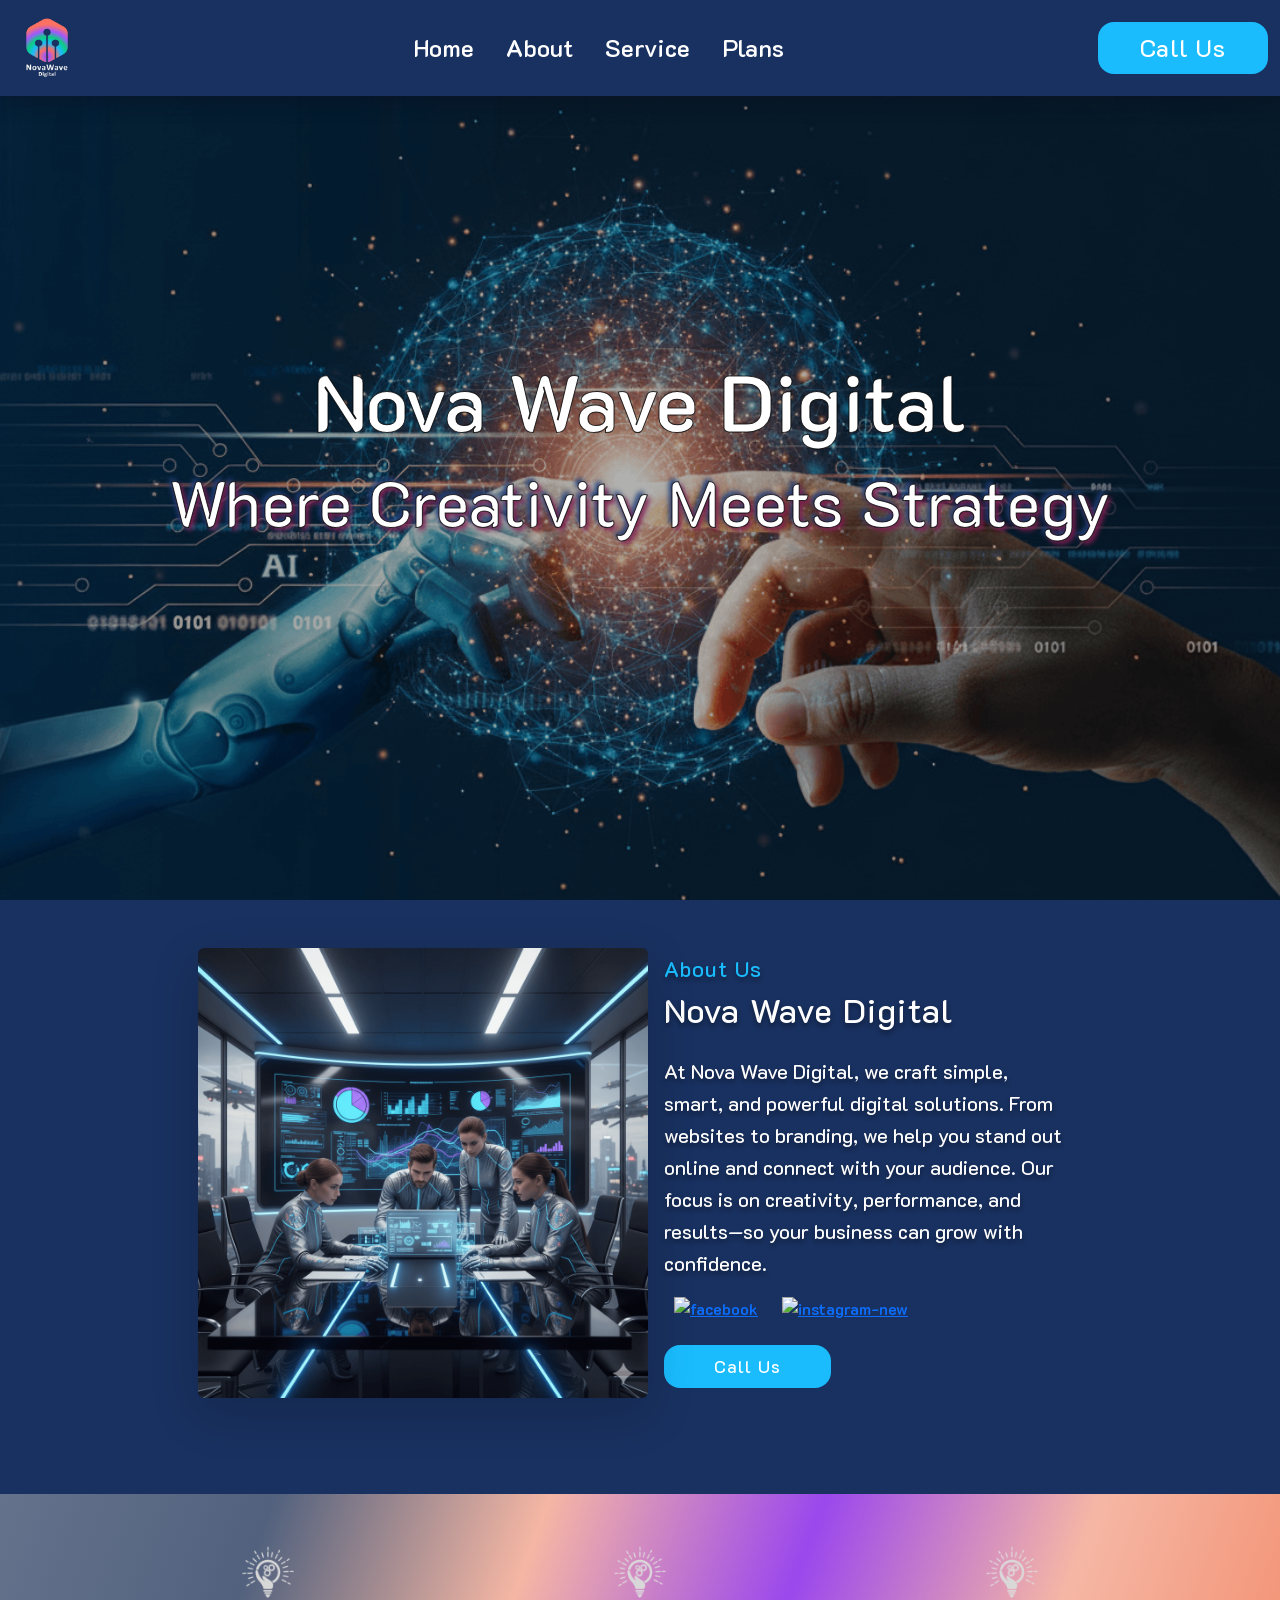
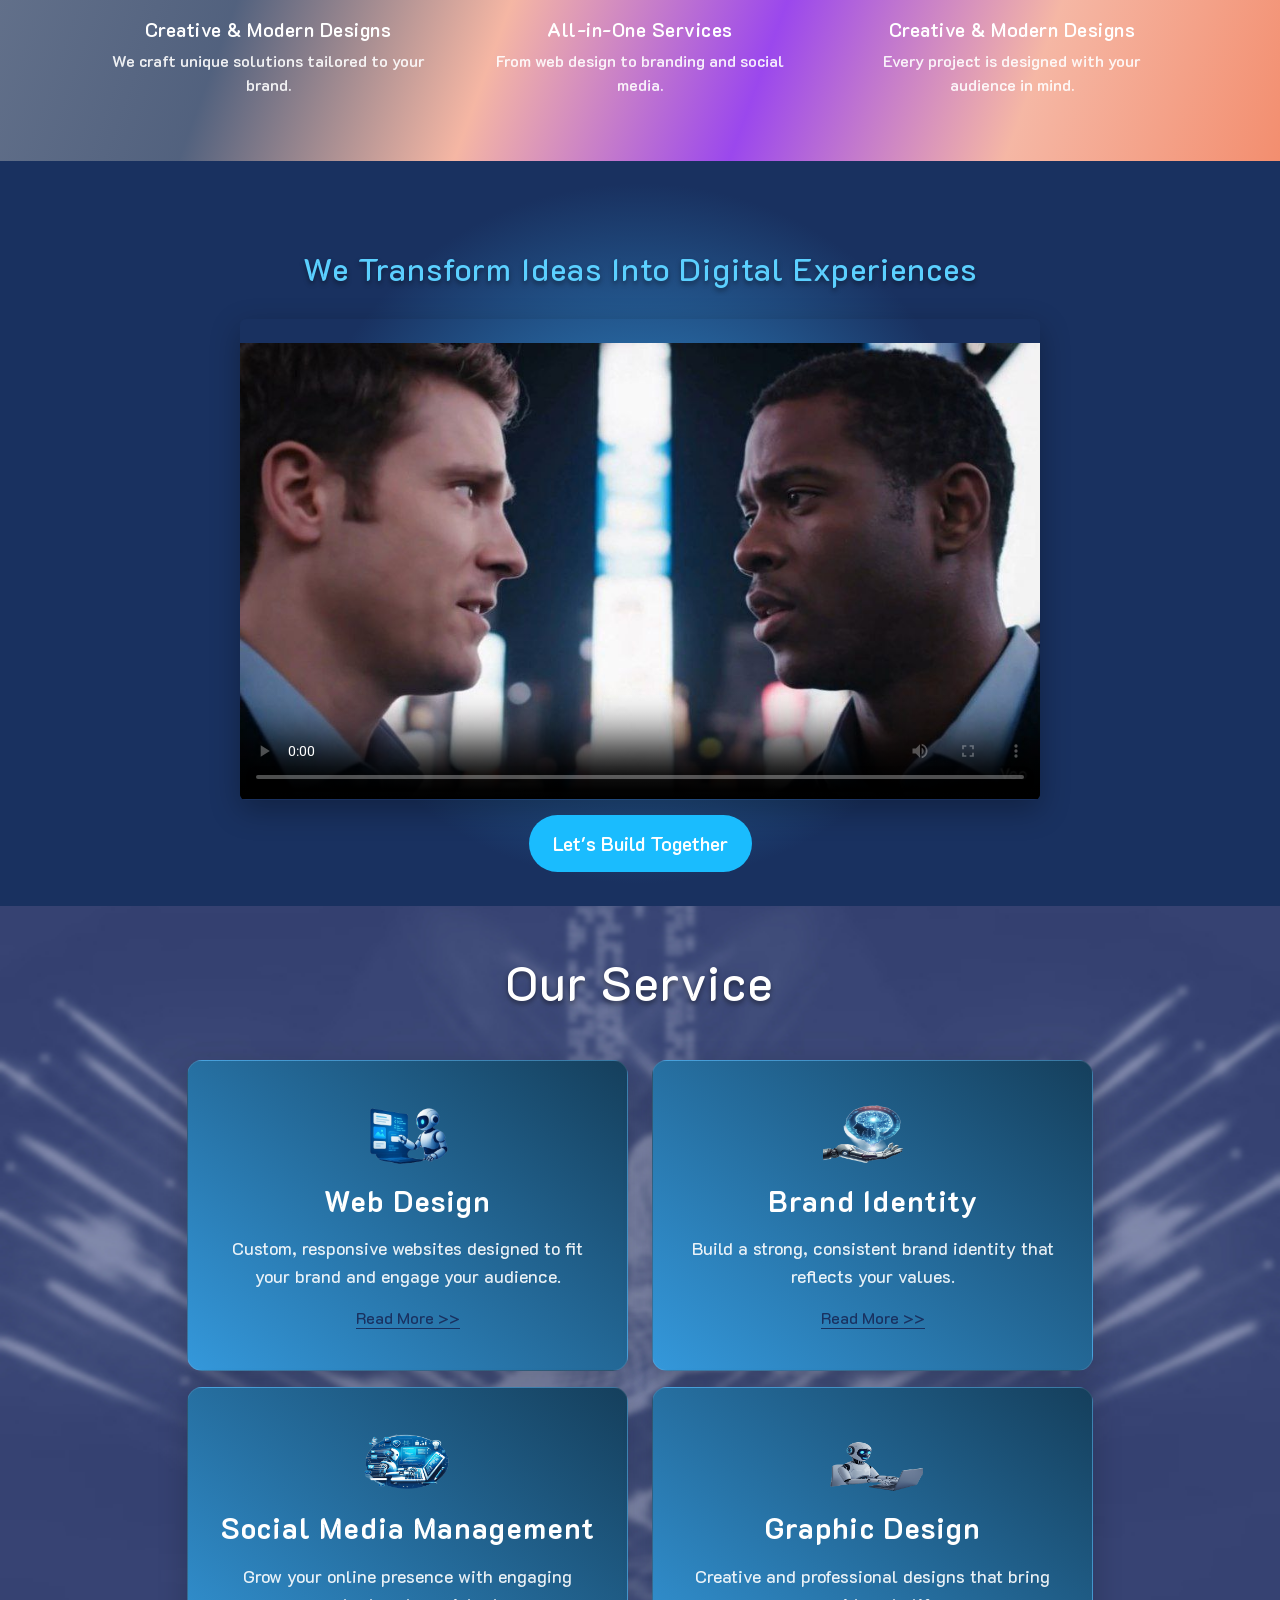
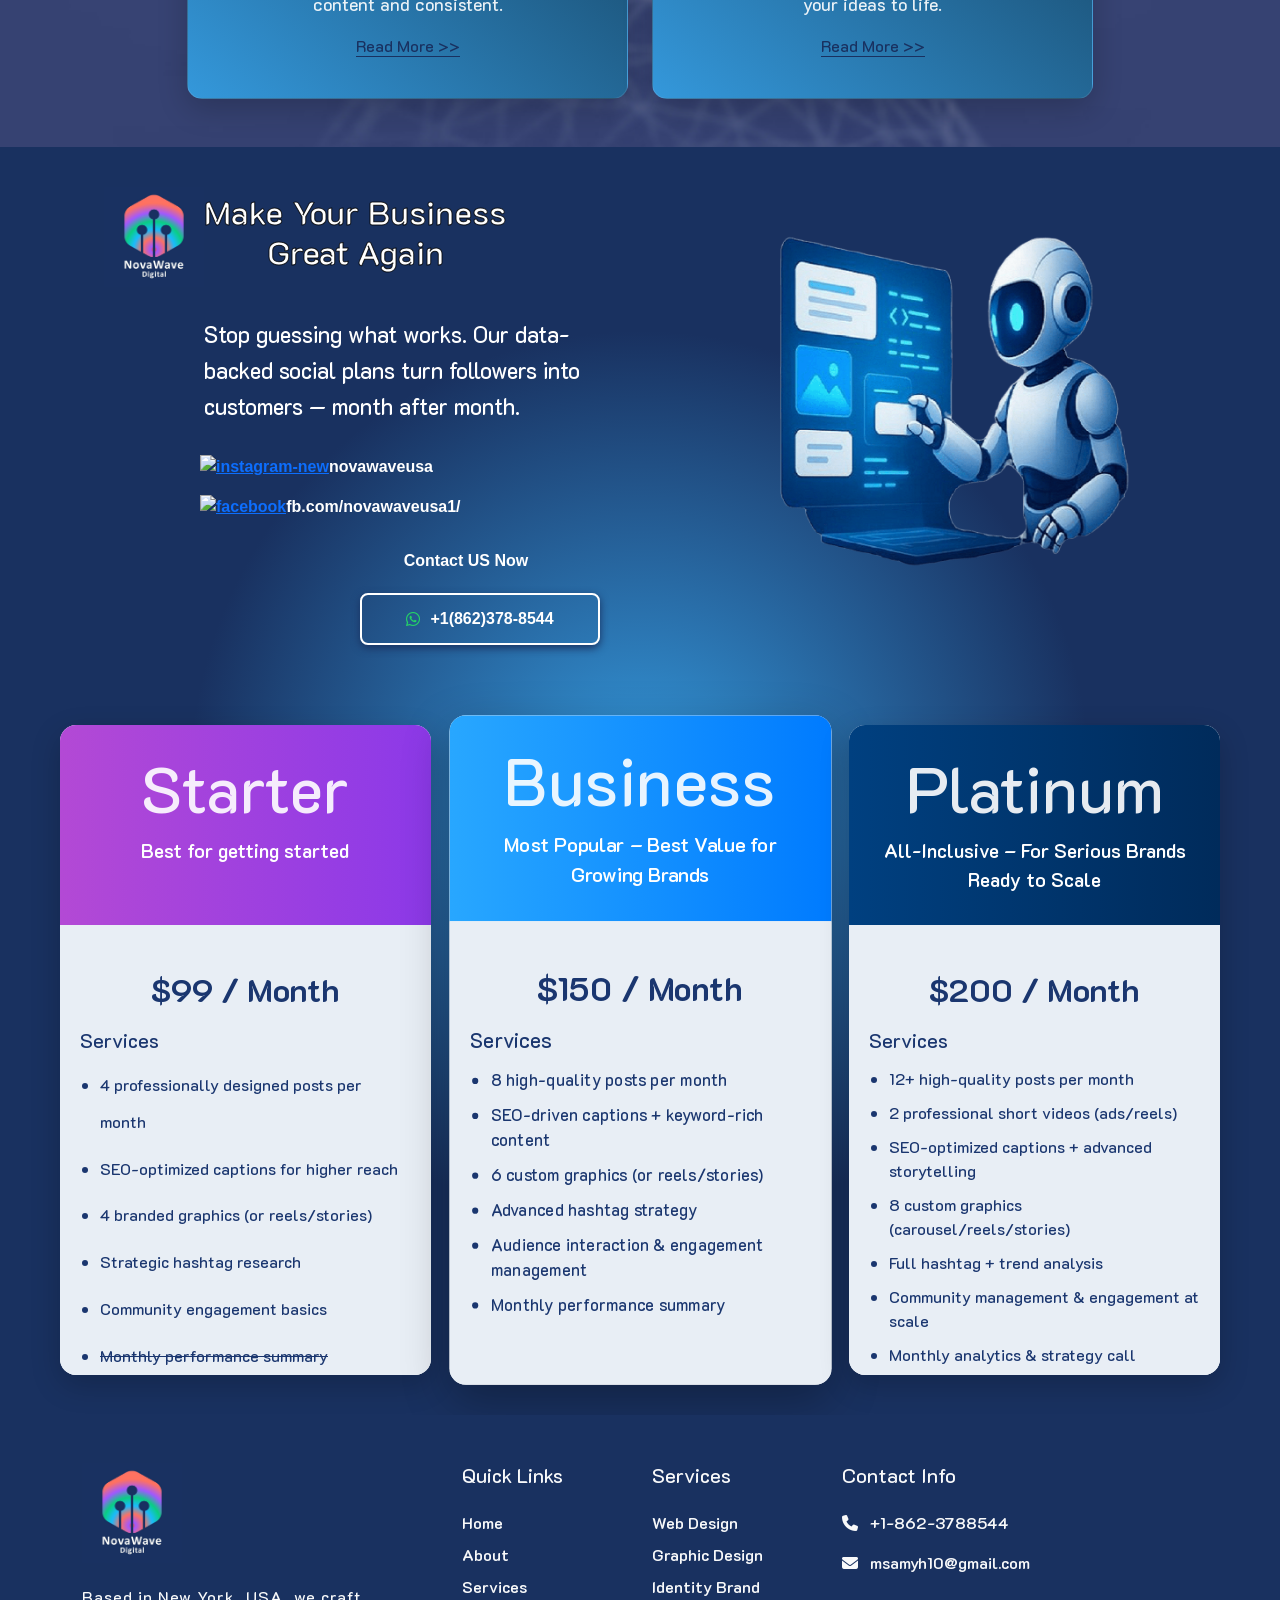
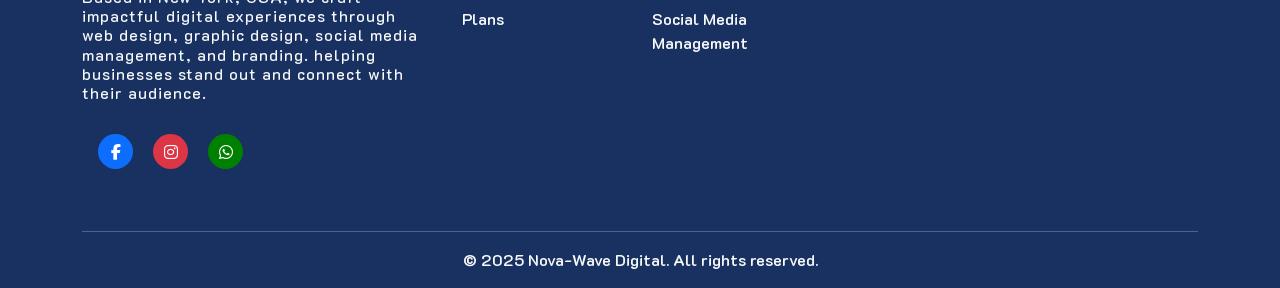
==== commit 6c058a67: "first commit" ====
--- a/index.html
+++ b/index.html
@@ -119,8 +119,8 @@
    <section id="video" class="video text-center d-flex justify-content-center text-shadow pb-5">
     <div class="container text-center pt-4" data-aos="fade-right">
         <h2 style="color: #5bd0ff;text-shadow: 0 3px 5px rgba(0,0,0,.4);letter-spacing: 1px;">We Transform Ideas Into Digital Experiences</h2>
-        <video width="800" controls class="rounded pt-4 mb-4" poster="./images/cover video.jpg">
-            <source src="./images/video.mp4" type="video/mp4">
+        <video width="800" controls class="rounded pt-4 mb-4" poster="./images/cover-video.jpg">
+            <source src="https://res.cloudinary.com/dedcobqup/video/upload/v1758306729/video_vapk9q.mp4" type="video/mp4">
             Your browser does not support the video tag.
         </video><br>
         <!-- Button under the video -->
@@ -131,7 +131,7 @@
     <section id="service" class="services-section py-5" style="background-image: url(./images/download.png);background-repeat: no-repeat; width: 100%;background-size: cover;background-position: center;display: flex;">
     <div class="container" data-aos="fade-up">
         <div class="text-center mb-5">
-            <h2 class="section-title animate__animated animate__fadeInUp" style="text-shadow: 0 3px 5px rgba(0,0,0,.4);letter-spacing: 1px;font-weight: 500;font-size: 2rem;">Our Service</h2>
+            <h2 class="section-title animate__animated animate__fadeInUp" style="text-shadow: 0 3px 5px rgba(0,0,0,.4);letter-spacing: 1px;font-weight: 500;font-size: 3rem;">Our Service</h2>
         </div>
         <div class="row justify-content-center" >
             <!-- Service Card 1 -->
@@ -247,12 +247,13 @@
           <div class="card-body">
             <div class="price">$99 / Month</div>
             <h5>Services</h5>
-            <ul class="services-list">
+            <ul class="services-list" style="line-height: 2.3;">
               <li>4 professionally designed posts per month</li>
               <li>SEO-optimized captions for higher reach</li>
               <li>4 branded graphics (or reels/stories)</li>
               <li>Strategic hashtag research</li>
               <li>Community engagement basics</li>
+              <li><s>Monthly performance summary</s></li>
             </ul>
           </div>
         </div>
@@ -260,7 +261,7 @@
 
       <!-- Business Plan -->
       <div class="col-md-4 animate__animated animate__fadeInUp animate__delay-1s">
-        <div class="card">
+        <div class="card highlighted">
           <div class="card-header business-header">
             <h2 class="card-title">Business</h2>
             <p class="mb-0">Most Popular – Best Value for Growing Brands</p>
--- a/css/style.css
+++ b/css/style.css
@@ -74,15 +74,19 @@
 }
 
 #hero h1 {
+    font-size: 5rem;
+    margin-bottom: 1rem;
+     -webkit-text-stroke: 1px rgba(0, 0, 0, 0.8);
+  color: white;
+}
+
+#hero h3 {
     font-size: 4rem;
-    margin-bottom: 1rem;
-}
-
-#hero h3 {
-    font-size: 3rem;
     text-shadow: 
         3px 3px 5px #7d1f52,
         -3px -3px 5px #223f78;
+         -webkit-text-stroke: 1px rgba(0, 0, 0, 0.8);
+  color: white;
 }
 
 /* Shadow overlay */
@@ -170,6 +174,7 @@
     text-shadow: 0 3px 5px rgba(0, 0, 0, .4);
     letter-spacing: 1px;
     margin-bottom: 1.5rem;
+    
 }
 
 .about p {
@@ -284,11 +289,11 @@
 
 @media (max-width: 1200px) {
     #hero h1 {
-        font-size: 2.5rem;
+        font-size: 6rem;
     }
     
     #hero h3 {
-        font-size: 1.3rem;
+        font-size: 5rem;
     }
 }
 
@@ -304,11 +309,11 @@
     }
     
     #hero h1 {
-        font-size: 2rem;
+        font-size: 6rem;
     }
     
     #hero h3 {
-        font-size: 1.2rem;
+        font-size: 5rem;
     }
     
     .about h6 {
@@ -360,11 +365,11 @@
     }
     
     #hero h1 {
-        font-size: 1.8rem;
+        font-size: 6rem;
     }
     
     #hero h3 {
-        font-size: 1.1rem;
+        font-size: 5rem;
     }
     
     .about {
@@ -640,6 +645,8 @@
       font-family: "K2D", sans-serif;
   font-weight: 600;
   font-style: normal;
+   -webkit-text-stroke: 1px rgba(0, 0, 0, 0.8);
+  color: white;
       /* text-shadow: 0 0 10px rgba(255, 255, 255, 0.3); */
     }
 
@@ -789,13 +796,31 @@
       padding: 0 20px;
     }
 
-    .card {
-      border: none;
-      border-radius: 16px;
-      overflow: hidden;
-      box-shadow: 0 10px 30px rgba(0, 0, 0, 0.2);
-      transition: transform 0.3s ease;
-    }
+  .card {
+  border: none;
+  border-radius: 16px;
+  overflow: hidden;
+  box-shadow: 0 10px 30px rgba(0, 0, 0, 0.2);
+  transition: all 0.3s ease;
+  min-height: 520px; 
+  display: flex;
+  flex-direction: column;
+  position: relative;
+}
+
+
+.card-body {
+  padding: 25px 20px;
+  background-color: #e8eef5;
+  color: #1a366f;
+  font-family: "K2D", sans-serif;
+  font-weight: 500;
+  font-style: normal;
+  flex-grow: 1;
+  position: relative;
+  z-index: 1;
+  height:450px ;
+}
 
     .card:hover {
       transform: translateY(-10px);
@@ -811,6 +836,7 @@
       font-family: "K2D", sans-serif;
   font-weight: 600;
   font-style: normal;
+  min-height: 200px;
     }
 
     .card-title {
@@ -829,14 +855,21 @@
       text-align: center;
     }
 
-    .card-body {
+
+  .card.highlighted {
+  transform: scale(1.03);
+  transform-origin: center;
+  z-index: 10;
+  box-shadow: 0 15px 45px rgba(0, 0, 0, 0.3);
+}
+    /* .card-body {
       padding: 25px 20px;
       background-color: #e8eef5;
       color: #1a366f;
       font-family: "K2D", sans-serif;
   font-weight: 500;
   font-style: normal;
-    }
+    } */
 
     .services-list {
       list-style: disc;
@@ -861,7 +894,7 @@
       background: linear-gradient(to right, #004080, #002b5b);
     }
 
-    @media (max-width: 768px) {
+    @media (max-width: 922px) {
       .row {
         flex-direction: column;
       }
@@ -879,6 +912,9 @@
       .price {
         font-size: 1.5rem;
       }
+      .card-body {
+  height:auto ;
+}
     }
 
 
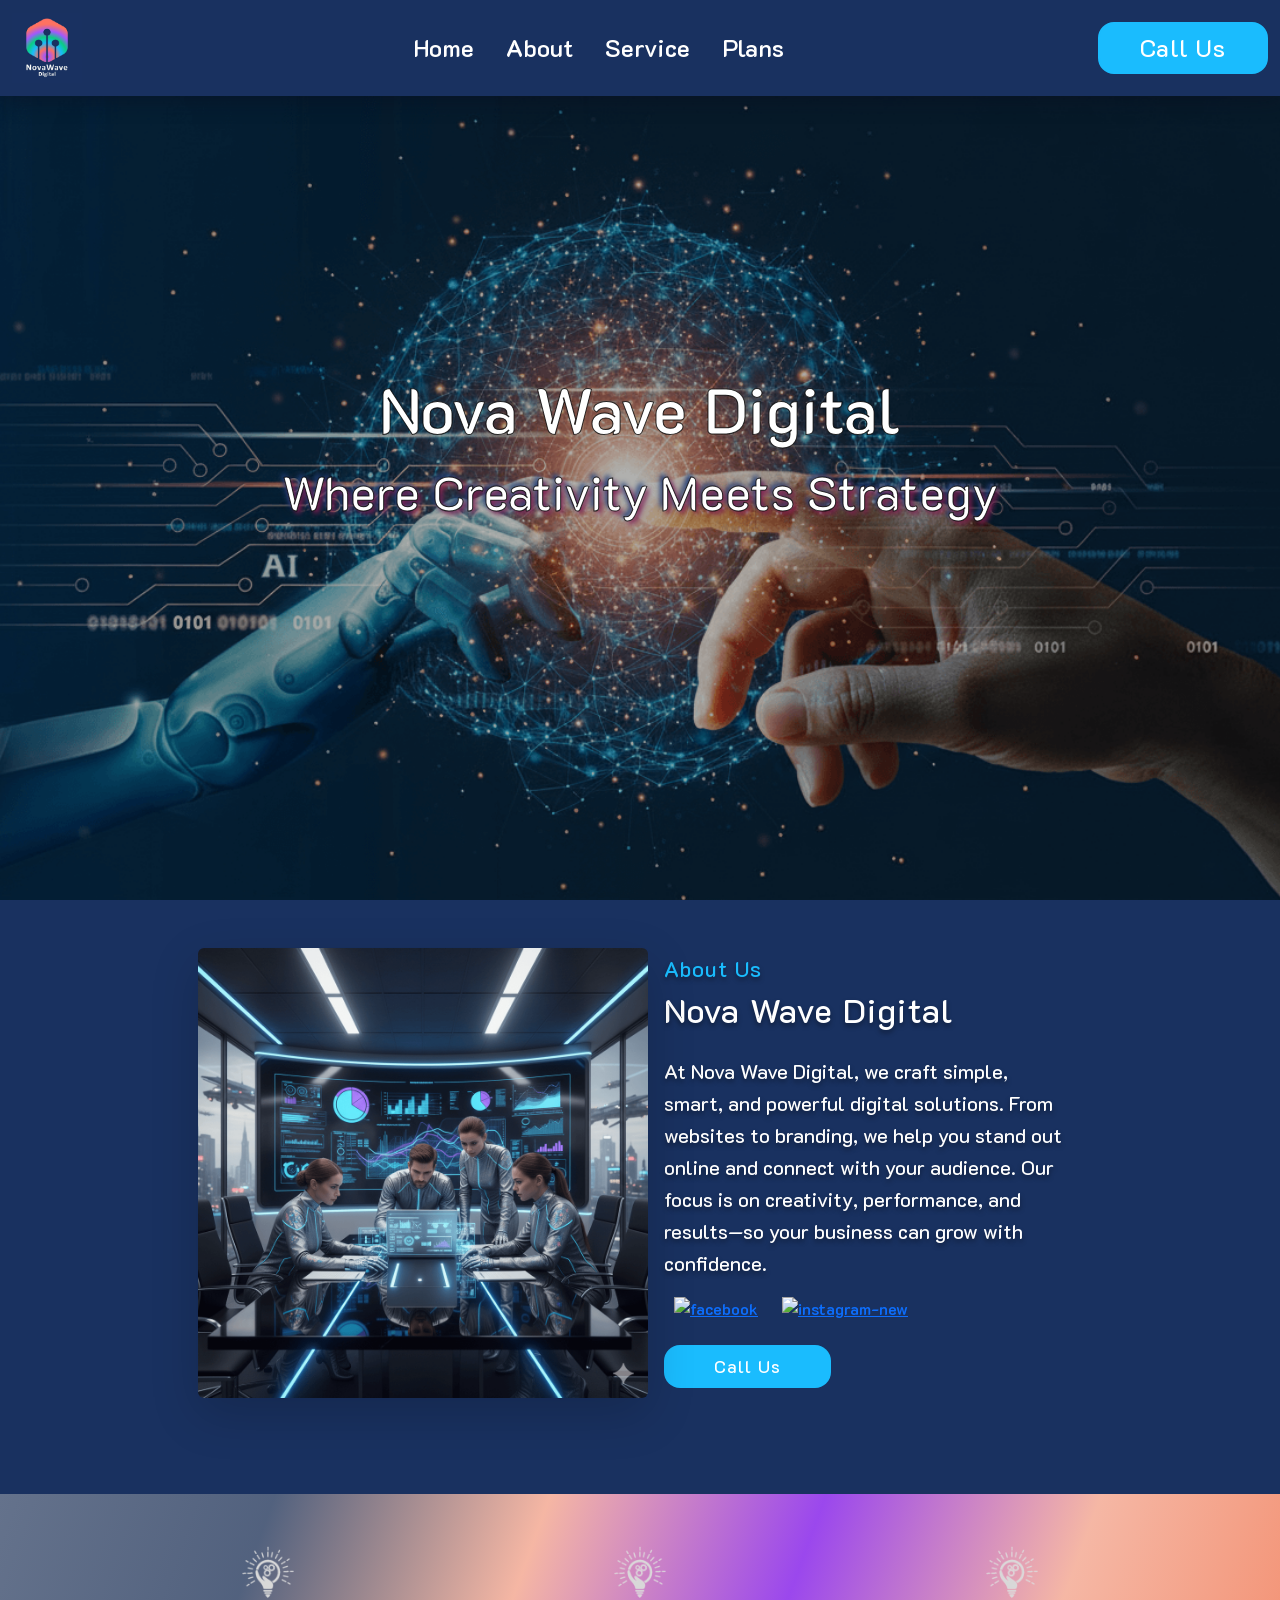
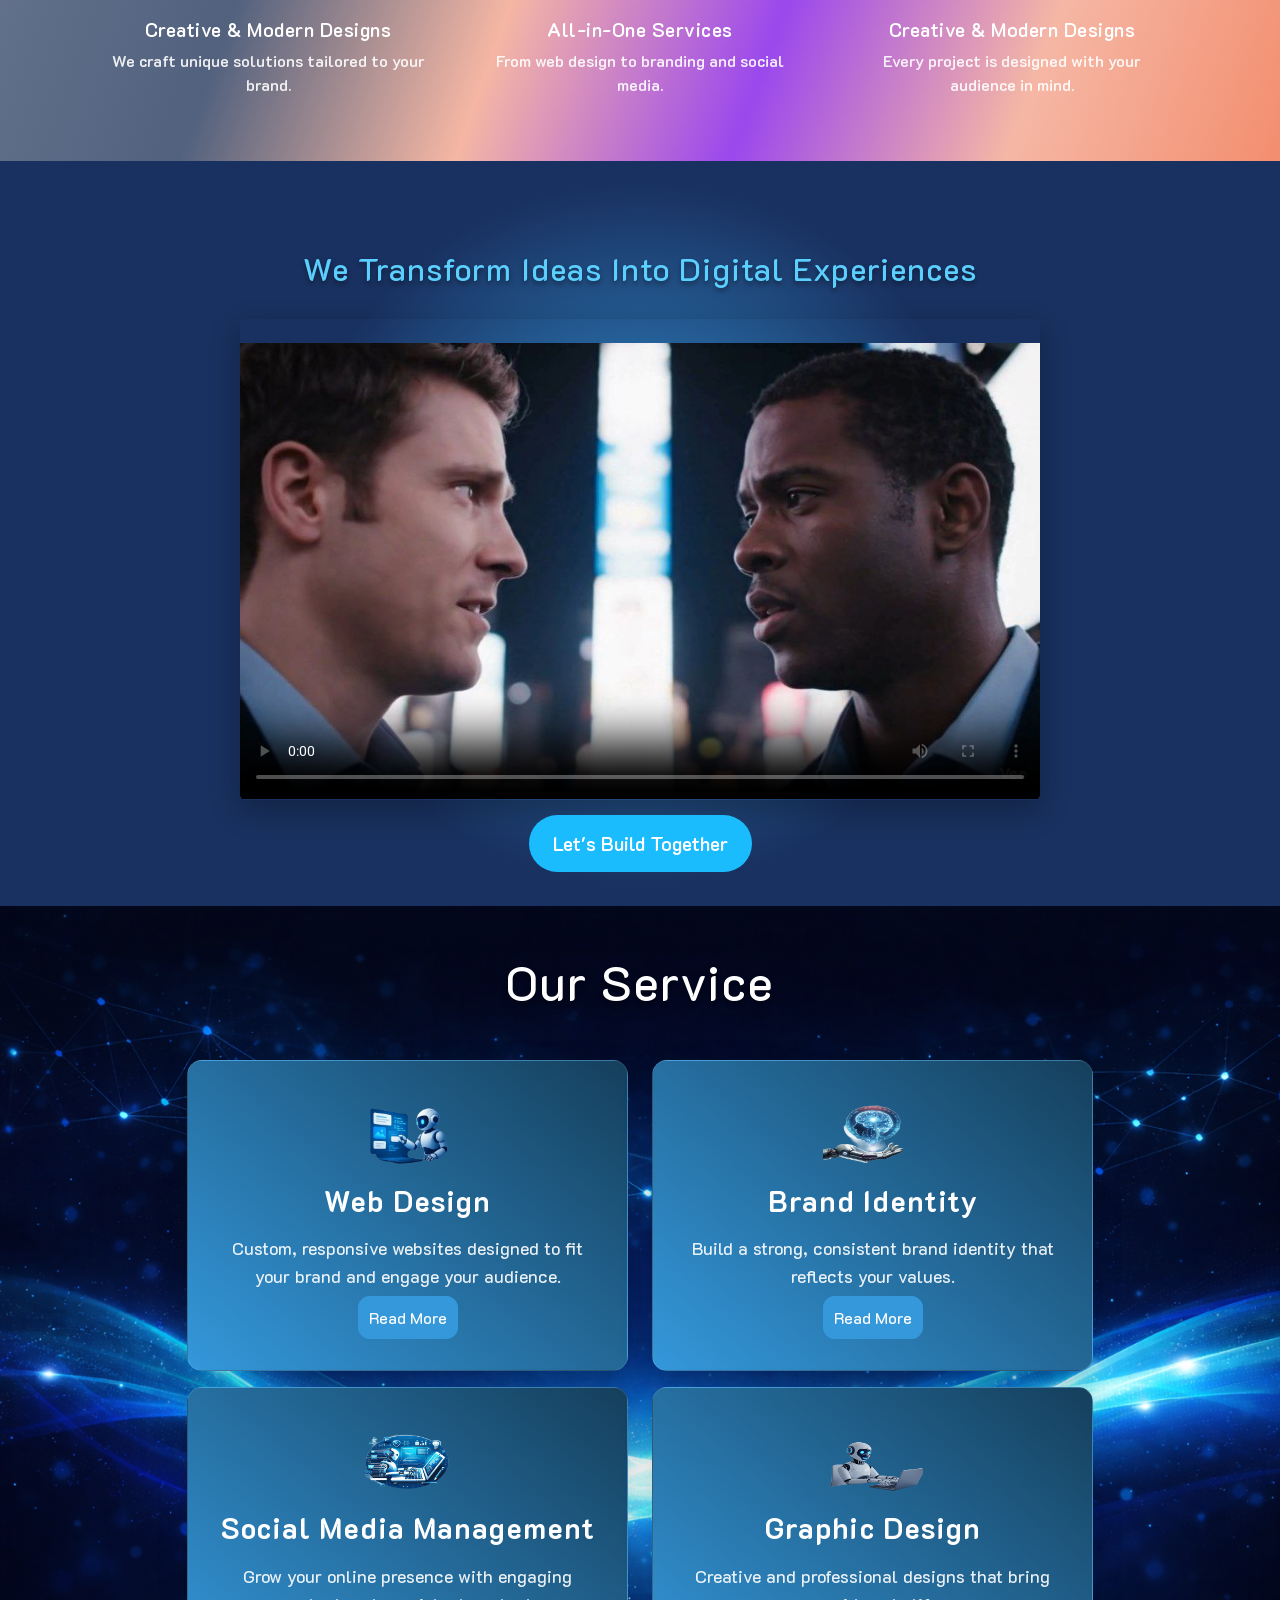
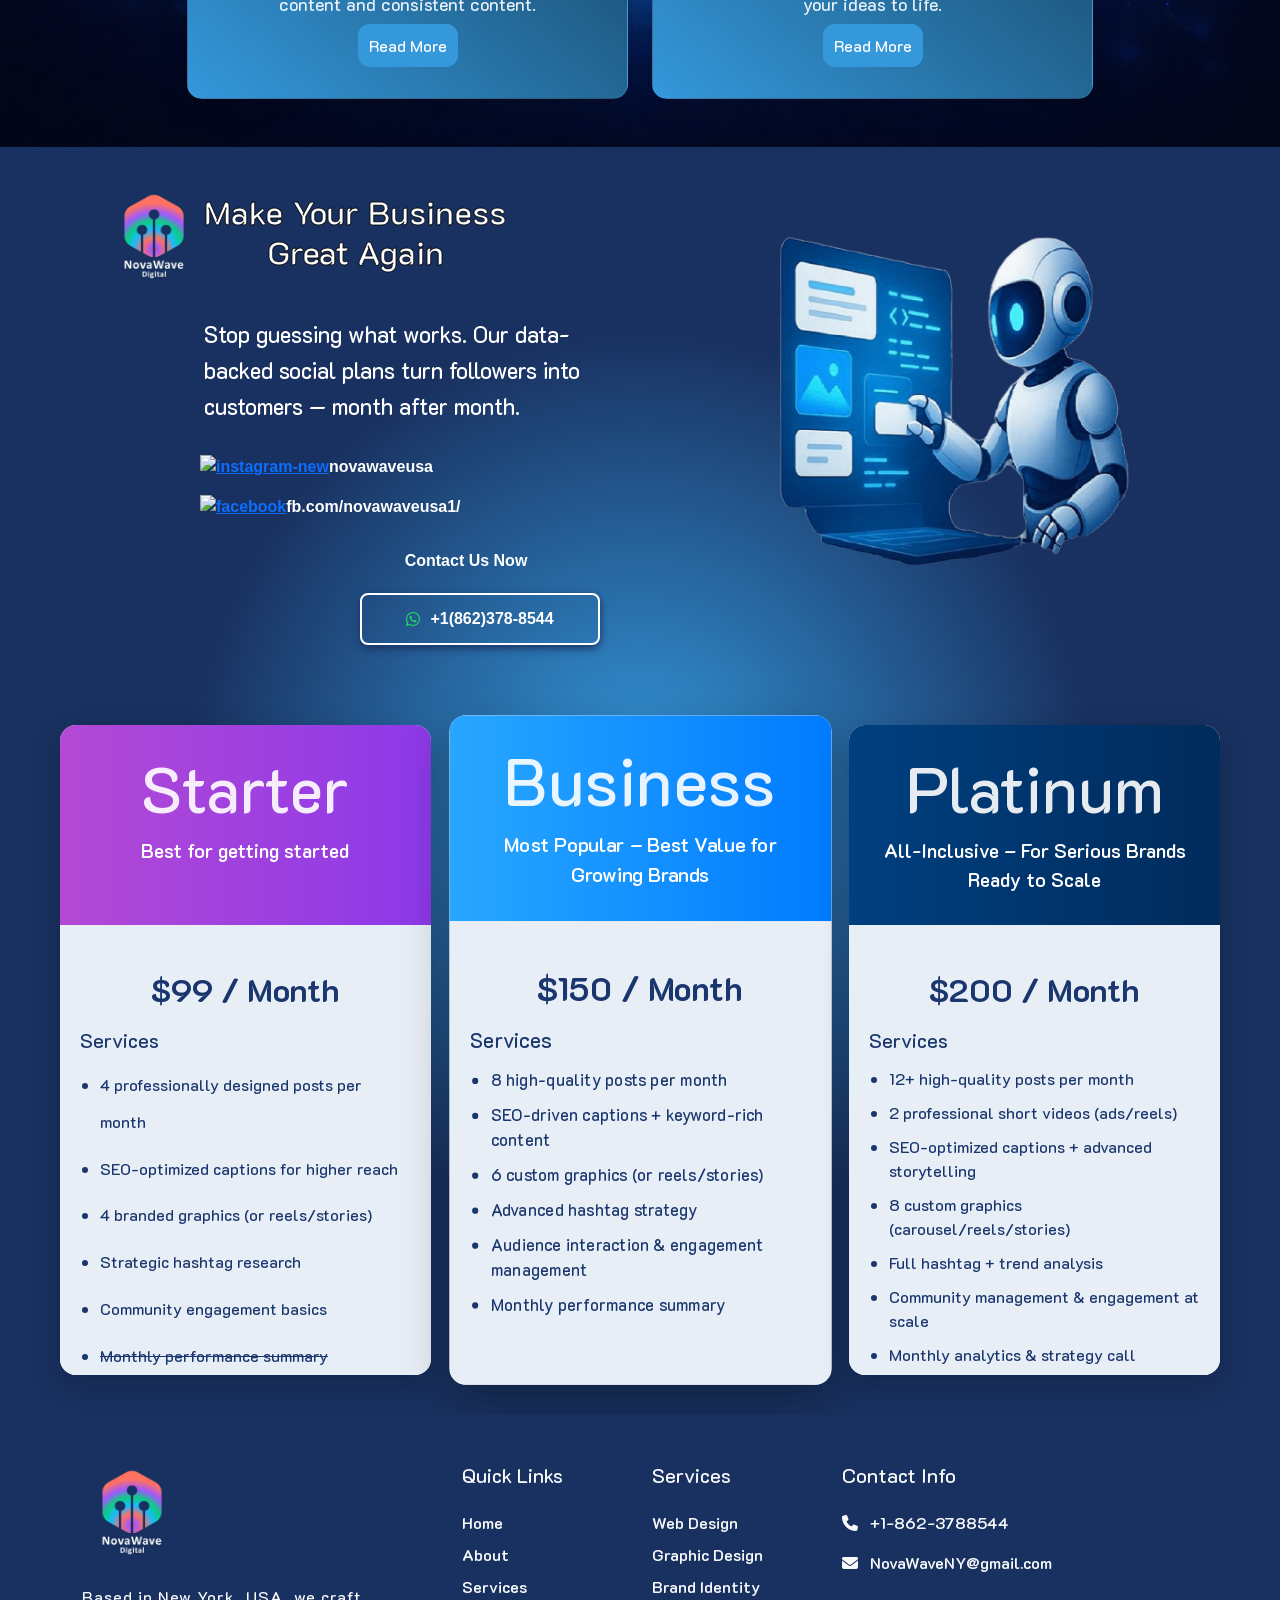
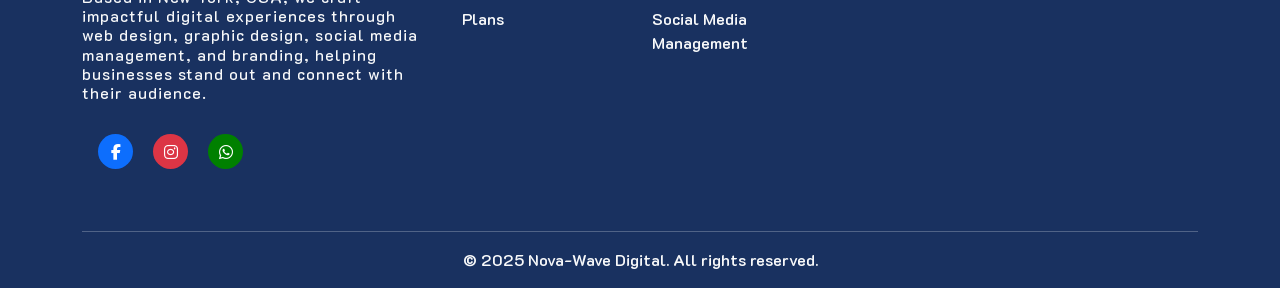
==== commit 2d8f3313: "update" ====
--- a/index.html
+++ b/index.html
@@ -6,13 +6,8 @@
     <!-- <link rel="icon" href="favicon.ico" type="image/x-icon"> -->
      <link rel="icon" href="./images/logo.jpg" type="image/png">
     <title>Nova Wave Digital</title>
-     <meta name="description" content="Business owners in the USA! 🇺🇸
-Need a boost for your business? Don’t stress — we’ve got you covered!
-
-- Professional Facebook Ads — Only $99!
-- Eye-catching designs + powerful, SEO-optimized content
-- Social Media Management — turn followers into loyal customers!
-- Website Design — Get your site to rank #1 and attract clients from day one!">
+     <meta name="description" content="Where creativity meets strategy 
+     We're passionate about helping business shine online. let's turn your vision into reality">
 <link href="https://fonts.googleapis.com/css2?family=K2D:ital,wght@0,100;0,200;0,300;0,400;0,500;0,600;0,700;0,800;1,100;1,200;1,300;1,400;1,500;1,600;1,700;1,800&family=Roboto:ital,wght@0,100..900;1,100..900&display=swap" rel="stylesheet">
      <link href="https://unpkg.com/aos@2.3.1/dist/aos.css" rel="stylesheet">
      <link rel="stylesheet" href="https://cdnjs.cloudflare.com/ajax/libs/animate.css/4.1.1/animate.min.css" />
@@ -46,7 +41,7 @@
          
         </ul>
 
-        <a href="#contact" id="call-btn-link" class="call-btn-link" style="text-decoration:none;">
+        <a href="tel:+18623788544" id="call-btn-link" class="call-btn-link" style="text-decoration:none;">
   <span class="call-btn navbar-text" id="call-btn">Call Us</span>
 </a>
       </div>
@@ -76,7 +71,7 @@
                       Our focus is on creativity, performance, and results—so your business can grow with confidence.</p>
                 <div class="mb-3">
                     <a href="https://www.facebook.com/novawaveusa1/"><img width="48" height="48" src="https://img.icons8.com/color/48/facebook.png" alt="facebook"/></a>
-                    <a href="http://instgram.com/novawaveusa"><img width="48" height="48" src="https://img.icons8.com/fluency/48/instagram-new.png" alt="instagram-new"/></a>
+                    <a href="http://instagram.com/novawaveusa"><img width="48" height="48" src="https://img.icons8.com/fluency/48/instagram-new.png" alt="instagram-new"/></a>
                 </div>
                 <a href="https://wa.me/message/HKMXKTD3FOOIB1" class="about-btn my-2">Call Us</a>
             </div>
@@ -104,7 +99,6 @@
                 <p class="text-white opacity-80">From web design to branding and social media.</p>
             </div>
             
-            <!-- Feature 3 -->
             <div class="col-md-4 mb-4 mb-md-0 text-center">
                 <div class="feature-icon mb-3">
                     <img src="./images/lamp.png" height="90rem">
@@ -119,22 +113,21 @@
    <section id="video" class="video text-center d-flex justify-content-center text-shadow pb-5">
     <div class="container text-center pt-4" data-aos="fade-right">
         <h2 style="color: #5bd0ff;text-shadow: 0 3px 5px rgba(0,0,0,.4);letter-spacing: 1px;">We Transform Ideas Into Digital Experiences</h2>
-        <video width="800" controls class="rounded pt-4 mb-4" poster="./images/cover-video.jpg">
+        <video width="800" controls class="rounded pt-4 mb-4" poster="./images/cover video.jpg">
             <source src="https://res.cloudinary.com/dedcobqup/video/upload/v1758306729/video_vapk9q.mp4" type="video/mp4">
             Your browser does not support the video tag.
         </video><br>
-        <!-- Button under the video -->
+
         <a href="#service" class="btn-video  btn-lg px-4 py-3 rounded-pill text-white animate__animated animate__pulse animate__infinite" style="background-color: #1ABCFE;">Let's Build Together</a>
     </div>
 </section>
 
-    <section id="service" class="services-section py-5" style="background-image: url(./images/download.png);background-repeat: no-repeat; width: 100%;background-size: cover;background-position: center;display: flex;">
+    <section id="service" class="services-section py-5" style="background-image: url(./images/service-back.png);background-repeat: no-repeat; width: 100%;background-size: cover;background-position: center;display: flex;">
     <div class="container" data-aos="fade-up">
         <div class="text-center mb-5">
             <h2 class="section-title animate__animated animate__fadeInUp" style="text-shadow: 0 3px 5px rgba(0,0,0,.4);letter-spacing: 1px;font-weight: 500;font-size: 3rem;">Our Service</h2>
         </div>
         <div class="row justify-content-center" >
-            <!-- Service Card 1 -->
             <div class="col-lg-5 col-md-8 mb-4 mb-lg-0" data-aos="fade-right">
                 <div class="service-card animate__animated animate__fadeInUp">
                     <div class="service-icon mb-3">
@@ -143,12 +136,11 @@
                     <h3 class="text-white text-center mb-3">Web Design</h3>
                     <p class="text-white text-center mb-3">Custom, responsive websites designed to fit your brand and engage your audience.</p>
                     <div class="text-center">
-                        <a href="./web.html" class="read-more">Read More >></a>
+                        <a href="./web.html" class="read-more">Read More</a>
                     </div>
                 </div>
             </div>
             
-            <!-- Service Card 2 -->
             <div class="col-lg-5 col-md-8" data-aos="fade-right">
                 <div class="service-card animate__animated animate__fadeInUp">
                     <div class="service-icon mb-3">
@@ -157,36 +149,35 @@
                     <h3 class="text-white text-center mb-3">Brand Identity</h3>
                     <p class="text-white text-center mb-3">Build a strong, consistent brand identity that reflects your values.</p>
                     <div class="text-center">
-                        <a href="./brand.html" class="read-more">Read More >></a>
-                    </div>
-                </div>
-            </div>
-        </div>
+                        <a href="./brand.html" class="read-more">Read More </a>
+                    </div>
+                </div>
+            </div>
+        </div>
+
         <div class="row justify-content-center mt-3">
-            <!-- Service Card 3 -->
             <div class="col-lg-5 col-md-8 mb-4 mb-lg-0" data-aos="fade-right">
                 <div class="service-card animate__animated animate__fadeInUp">
                     <div class="service-icon mb-3">
-                        <img src="./images/social.png" alt="Web Design" class="img-fluid">
+                        <img src="./images/social.png" alt="Social Media Management" class="img-fluid">
                     </div>
                     <h3 class="text-white text-center mb-3">Social Media Management</h3>
-                    <p class="text-white text-center mb-3">Grow your online presence with engaging content and consistent.</p>
+                    <p class="text-white text-center mb-3">Grow your online presence with engaging content and consistent content.</p>
                     <div class="text-center">
-                        <a href="./social.html" class="read-more">Read More >></a>
+                        <a href="./social.html" class="read-more">Read More </a>
                     </div>
                 </div>
             </div>
             
-            <!-- Service Card 4 -->
             <div class="col-lg-5 col-md-8" data-aos="fade-right">
                 <div class="service-card animate__animated animate__fadeInUp">
                     <div class="service-icon mb-3">
-                        <img src="./images/graphic.png" alt="Brand Identity" class="img-fluid">
+                        <img src="./images/graphic.png" alt="Graphic Design" class="img-fluid">
                     </div>
                     <h3 class="text-white text-center mb-3">Graphic Design</h3>
                     <p class="text-white text-center mb-3">Creative and professional designs that bring your ideas to life.</p>
                     <div class="text-center">
-                        <a href="./graphic.html" class="read-more">Read More >></a>
+                        <a href="./graphic.html" class="read-more">Read More </a>
                     </div>
                 </div>
             </div>
@@ -196,7 +187,6 @@
 
     <section id="plans"class="plans">
    <div class="con-service container"data-aos="fade-right">
-    <!-- Left Side: Content -->
     <div class="content animate__animated animate__fadeInUp" >
       <div class="logo">
        <div> <img src="./images/logo.jpg" alt="NovaWave Digital Logo" /></div>
@@ -221,7 +211,7 @@
       </div>
 
       <div style="text-align: center;">
-        <p  class="contact-plan">Contact US Now</p>
+        <p  class="contact-plan">Contact Us Now</p>
         <a href="https://wa.me/18623788544" class="contact-btn">
           <i class="fab fa-whatsapp"></i>
           +1(862)378-8544
@@ -229,7 +219,6 @@
       </div>
     </div>
 
-    <!-- Right Side: Image -->
     <div class="img-container pb-5">
       <img src="./images/web-plans.png" alt="Robot working on laptop" class="robot-img" />
     </div>
@@ -237,13 +226,13 @@
 
   <div class="pricing-container " data-aos="fade-up">
     <div class="row g-4" >
-      <!-- Starter Plan -->
       <div class="col-md-4 animate__animated animate__fadeInUp">
         <div class="card">
           <div class="card-header starter-header">
             <h2 class="card-title">Starter</h2>
             <p class="mb-0">Best for getting started</p>
           </div>
+
           <div class="card-body">
             <div class="price">$99 / Month</div>
             <h5>Services</h5>
@@ -253,13 +242,12 @@
               <li>4 branded graphics (or reels/stories)</li>
               <li>Strategic hashtag research</li>
               <li>Community engagement basics</li>
-              <li><s>Monthly performance summary</s></li>
+              <li class="fs-card mb-5"><s>Monthly performance summary</s></li>
             </ul>
           </div>
         </div>
       </div>
 
-      <!-- Business Plan -->
       <div class="col-md-4 animate__animated animate__fadeInUp animate__delay-1s">
         <div class="card highlighted">
           <div class="card-header business-header">
@@ -281,7 +269,6 @@
         </div>
       </div>
 
-      <!-- Platinum Plan -->
       <div class="col-md-4 animate__animated animate__fadeInUp animate__delay-2s">
         <div class="card">
           <div class="card-header platinum-header">
@@ -315,15 +302,16 @@
             <div class="col-lg-4 col-md-6">
                 <h5 class="mb-4 "><img src="./images/logo.jpg" width="100" height="100"></h5>
                         <h6 style="letter-spacing: 1px;max-width: 350px;">Based in New York, USA, we craft impactful digital experiences through web design,
-                             graphic design, social media management, and branding.
+                             graphic design, social media management, and branding,
                                 helping businesses stand out and connect with their audience.</h6><br>
 
                 <div class="social-links ms-2">
                     <a href="https://www.facebook.com/novawaveusa1/" class="social-icon bg-primary"><i class="fab fa-facebook-f"></i></a>
-                    <a href="http://instgram.com/novawaveusa" class="social-icon bg-danger"><i class="fab fa-instagram"></i></a>
+                    <a href="http://instagram.com/novawaveusa" class="social-icon bg-danger"><i class="fab fa-instagram"></i></a>
                     <a href="https://wa.me/18623788544" class="social-icon"style="background-color:green"><i class="fab fa-whatsapp"></i></a>
                   </div>
             </div>
+
             <div class="col-lg-2 col-md-6">
                 <h5 class="mb-4">Quick Links</h5>
                 <ul class="list-unstyled">
@@ -333,12 +321,13 @@
                     <li class="mb-2"><a href="#plans" class="footer-link">Plans</a></li>
                 </ul>
             </div>
+
             <div class="col-lg-2 col-md-6">
                 <h5 class="mb-4">Services</h5>
                 <ul class="list-unstyled">
                     <li class="mb-2"><a href="./web.html" class="footer-link">Web Design</a></li>
                     <li class="mb-2"><a href="./graphic.html" class="footer-link">Graphic Design</a></li>
-                    <li class="mb-2"><a href="./brand.html" class="footer-link">Identity Brand </a></li>
+                    <li class="mb-2"><a href="./brand.html" class="footer-link">Brand Identity</a></li>
                     <li class="mb-2"><a href="./social.html" class="footer-link">Social Media Management</a></li>
                     
                 </ul>
@@ -352,7 +341,7 @@
                     </li>
                     <li class="mb-3">
                         <i class="fas fa-envelope me-2"></i>
-                        <a href="mailto:msamyh10@gmail.com" class="footer-link">msamyh10@gmail.com</a>
+                        <a href="mailto:NovaWaveNY@gmail.com" class="footer-link">NovaWaveNY@gmail.com</a>
                     </li>
                 </ul>
             </div>
@@ -367,27 +356,22 @@
         </div>
     </div>
 </footer>
-    <!-- JavaScript -->
     <script src="https://cdn.jsdelivr.net/npm/bootstrap@5.3.0/dist/js/bootstrap.bundle.min.js"></script>
     <script src="https://cdnjs.cloudflare.com/ajax/libs/jquery/3.6.0/jquery.min.js"></script>
 <script>
   document.addEventListener('DOMContentLoaded', function () {
     const navbarCollapse = document.getElementById('navbarText');
 
-    // EVENT DELEGATION: Listen for clicks on the whole navbar
     navbarCollapse.addEventListener('click', function (e) {
-      // Close when clicking a DROPDOWN ITEM
       if (e.target.matches('.dropdown-item')) {
         closeNavbar();
       }
 
-      // Close when clicking a NAV LINK (but NOT the dropdown toggle)
       if (e.target.matches('.nav-link:not(.dropdown-toggle)')) {
         closeNavbar();
       }
     });
 
-    // Helper function to close navbar safely
     function closeNavbar() {
       const bsCollapse = bootstrap.Collapse.getInstance(navbarCollapse);
       if (bsCollapse && window.getComputedStyle(navbarCollapse).display !== 'none') {
@@ -399,7 +383,6 @@
   });
 </script>
 
-<!-- Close when clicking outside navbar -->
 <script>
   document.addEventListener('click', function (e) {
     const navbarCollapse = document.getElementById('navbarText');
--- a/css/style.css
+++ b/css/style.css
@@ -74,14 +74,12 @@
 }
 
 #hero h1 {
-    font-size: 5rem;
+    font-size: 4rem;
     margin-bottom: 1rem;
-     -webkit-text-stroke: 1px rgba(0, 0, 0, 0.8);
-  color: white;
 }
 
 #hero h3 {
-    font-size: 4rem;
+    font-size: 3rem;
     text-shadow: 
         3px 3px 5px #7d1f52,
         -3px -3px 5px #223f78;
@@ -106,7 +104,6 @@
     z-index: 2;
 }
 
-/* About Section */
 .about {
     background-color: #193160;
     padding: 3rem 0;
@@ -120,7 +117,6 @@
     box-shadow: 0 10px 30px rgba(0, 0, 0, 0.3);
 }
 
-/* Adjust the container padding for responsiveness */
 @media (max-width: 1400px) {
     .about .container {
         padding-left: 8rem !important;
@@ -289,210 +285,27 @@
 
 @media (max-width: 1200px) {
     #hero h1 {
-        font-size: 6rem;
+        font-size: 2.5rem;
     }
     
     #hero h3 {
-        font-size: 5rem;
-    }
-}
-
-@media (max-width: 992px) {
-    .nav-link {
-        font-size: 0.9rem;
-        margin: 0 5px;
-    }
-    
-    #call-btn {
-        padding: 6px 15px;
-        font-size: 0.9rem;
-    }
-    
-    #hero h1 {
-        font-size: 6rem;
-    }
-    
-    #hero h3 {
-        font-size: 5rem;
-    }
-    
-    .about h6 {
         font-size: 1.3rem;
     }
-    
-    .about h2 {
-        font-size: 2rem;
-    }
-    
-    .about p {
-        font-size: 1rem;
-    }
-    
-    .about-btn {
-        padding: 7px 25px;
-        font-size: 1rem;
-    }
-    
-    .video h2 {
-        font-size: 1.8rem;
-    }
-}
-
-@media (max-width: 768px) {
-    .navbar-brand img {
-        width: 50px;
-        height: 50px;
-    }
-    
-    .navbar-nav {
-        margin-top: 1rem;
-        text-align: center;
-    }
-    
-    .nav-link {
-        font-size: 1rem;
-        margin: 0.5rem 0;
-    }
-    
-    #call-btn {
-        padding: 8px 25px;
-        font-size: 1rem;
-        margin-top: 1rem;
-    }
-    
-    #hero {
-        padding: 2rem 1rem;
-    }
-    
-    #hero h1 {
-        font-size: 6rem;
-    }
-    
-    #hero h3 {
-        font-size: 5rem;
-    }
-    
-    .about {
-        padding: 3rem 0;
-    }
-    
-    .about .container {
-        flex-direction: column;
-        text-align: center;
-        padding: 0 1rem !important;
-    }
-    
-    .about .img {
-        max-width: 100%;
-        height: auto;
-        margin-bottom: 2rem;
-    }
-    
-    .about p {
-        width: 100% !important;
-    }
-    
-    .about .mb-3 {
-        display: flex;
-        justify-content: center;
-        margin: 1rem 0;
-    }
-    
-    .about-btn {
-        margin: 1rem auto;
-        display: block;
-        max-width: 200px;
-    }
-    
-    .how-we-help-section {
-        padding: 3rem 0;
-    }
-    
-    .how-we-help-section h5 {
-        font-size: 1.1rem;
-    }
-    
-    .how-we-help-section p {
-        font-size: 0.95rem;
-        padding: 0 0.5rem;
-    }
-    
-    #video {
-        padding: 3rem 0;
-        background: radial-gradient(circle 500px at center, #3498db,#193160)!important;
-        /* color: white; */
-    }
-    
-    .video h2 {
-        font-size: 1.6rem;
-    }
-    
-    .video video {
-        max-width: 100%;
-        height: auto;
-    }
-}
-
-@media (max-width: 576px) {
-    .navbar-brand img {
-        width: 40px;
-        height: 40px;
-    }
-    
-    #hero h1 {
-        font-size: 1.5rem;
-    }
-    
-    #hero h3 {
-        font-size: 1rem;
-    }
-    
-    .about h6 {
-        font-size: 1.1rem;
-    }
-    
-    .about h2 {
-        font-size: 1.5rem;
-    }
-    
-    .about p {
-        font-size: 0.9rem;
-    }
-    
-    .feature-icon img {
-        height: 50px;
-    }
-    
-    .how-we-help-section h5 {
-        font-size: 1rem;
-    }
-    
-    .how-we-help-section p {
-        font-size: 0.9rem;
-    }
-    
-    .video h2 {
-        font-size: 1.4rem;
-    }
-}
-
-@media (max-width: 768px) {
-    .about .justify-content-center.pt-2 {
-        padding-top: 0 !important;
-    }
-}
+}
+
 
 html {
     scroll-behavior: smooth;
 }
 
 
-/* Services Section */
 .services-section {
     background: linear-gradient(135deg, #3a569d, #2c3e50);
     color: white;
     padding: 5rem 0;
 }
+
+
 
 .services-section .row {
     max-width: 1200px;
@@ -542,70 +355,37 @@
 }
 
 .read-more {
-    color: #193160;
+    background-color:  #3498db;
     text-decoration: none;
     font-weight: 500;
     font-size: 1rem;
-    border-bottom: 1px solid #193160;
+    border: 1px solid  #3498db;
     transition: all 0.3s ease;
+    padding: 10px;
+    border-radius: 12px;
+    color: #fff;
 }
 
 .read-more:hover {
-    color: #3498db;
-    border-color: #3498db;
-    transform: translateY(-2px);
-}
-
-/* Responsive Adjustments */
-@media (max-width: 992px) {
-    .services-section {
-        padding: 4rem 0;
-    }
-    
-    .service-card {
-        padding: 2rem;
-    }
-    
-    .service-card h3 {
-        font-size: 1.5rem;
-    }
-    
-    .service-card p {
-        font-size: 1rem;
-    }
-}
-
-@media (max-width: 768px) {
-    .services-section {
-        padding: 3rem 0;
-    }
-    
-    .service-card {
-        padding: 1.5rem;
-    }
-    
-    .service-card h3 {
-        font-size: 1.3rem;
-    }
-    
-    .service-card p {
-        font-size: 0.95rem;
-    }
-}
-
+    /* color: #3498db; */
+    background-color: #165076;
+    border-color:  #165076;
+    transform: scale(1.1) !important;
+    box-shadow: 0px 2px 4px rgba(32, 24, 65, 0.345) ;
+}
 
  .plans {
-      margin: 0;
-      padding: 0;
-      background: radial-gradient(circle 450px at center, #3498db,#193160);
-      color: white;
-      font-family: 'Segoe UI', Tahoma, Geneva, Verdana, sans-serif;
-      display: flex;
-      justify-content: center;
-      align-items: center;
-      min-height: 100vh;
-      overflow: hidden;
-      flex-direction: column;
+  margin: 0;
+  padding: 0;
+  background: radial-gradient(circle 450px at center, #3498db,#193160);
+  color: white;
+  font-family: 'Segoe UI', Tahoma, Geneva, Verdana, sans-serif;
+  display: flex;
+  justify-content: center;
+  align-items: center;
+  min-height: 100vh;
+  overflow: hidden;
+  flex-direction: column;
     }
 
     .con-service {
@@ -673,25 +453,25 @@
       margin-bottom: 15px;
     }
 
-    .contact-btn {
-      display: flex;
-      align-items: center;
-      justify-content: center;
-      background-color: transparent;
-      border: 2px solid #fff;
-      border-radius: 8px;
-      padding: 12px 1px;
-      cursor: pointer;
-      transition: all 0.3s ease;
-      font-weight: 600;
-      font-size: 1rem;
-      text-decoration: none;
-      color: white;
-      margin-top: 20px;
-      max-width: 15rem;
-      margin-left: 16rem;
-      box-shadow: 0px 3px 8px #193160;
-    }
+.contact-btn {
+    display: flex;
+    align-items: center;
+    justify-content: center;
+    background-color: transparent;
+    border: 2px solid #fff;
+    border-radius: 8px;
+    padding: 12px 1px;
+    cursor: pointer;
+    transition: all 0.3s ease;
+    font-weight: 600;
+    font-size: 1rem;
+    text-decoration: none;
+    color: white;
+    margin-top: 20px;
+    max-width: 15rem;
+    margin-left: 16rem;
+    box-shadow: 0px 3px 8px #193160;
+}
 
     .contact-btn:hover {
       background-color: rgba(255, 255, 255, 0.1);
@@ -722,73 +502,6 @@
         margin-left: 13rem;
         font-weight: 600;
     }
-    @media (max-width: 900px) {
-  .con-service {
-    flex-direction: column;
-    text-align: center;
-    padding: 30px 20px;
-  }
-
-  .content {
-    padding-right: 0;
-    margin-bottom: 40px;
-    display: flex;
-    flex-direction: column;
-    align-items: center;
-  }
-
-  .logo {
-    flex-direction: column;
-    align-items: center;
-    gap: 15px;
-  }
-
-  h1 {
-    font-size: 2.2rem;
-    text-align: center;
-    font-family: "K2D", sans-serif;
-  font-weight: 600;
-  font-style: normal;
-  }
-
-  .p1-service {
-    text-align: center;
-    margin: 0 auto 30px;
-    max-width: 100%;
-  }
-
-  .social-links {
-    margin: 0 auto 30px;
-    text-align: center;
-  }
-
-  .social-links div {
-    justify-content: center;
-    gap: 10px;
-  }
-
-  .contact-plan {
-    margin: 0 auto 10px;
-    text-align: center;
-  }
-
-  .contact-btn {
-    margin: 20px auto 0;
-    max-width: 100%;
-    padding: 12px 20px;
-    justify-content: center;
-  }
-
-  .img-container {
-    margin-top: 30px;
-    justify-content: center;
-  }
-
-  .robot-img {
-    max-width: 90%;
-    height: auto;
-  }
-}
 
     .pricing-container {
       max-width: 1200px;
@@ -862,14 +575,6 @@
   z-index: 10;
   box-shadow: 0 15px 45px rgba(0, 0, 0, 0.3);
 }
-    /* .card-body {
-      padding: 25px 20px;
-      background-color: #e8eef5;
-      color: #1a366f;
-      font-family: "K2D", sans-serif;
-  font-weight: 500;
-  font-style: normal;
-    } */
 
     .services-list {
       list-style: disc;
@@ -894,7 +599,243 @@
       background: linear-gradient(to right, #004080, #002b5b);
     }
 
-    @media (max-width: 922px) {
+
+    @media (max-width: 900px) {
+        .nav-link {
+        font-size: 0.9rem;
+        margin: 0 5px;
+    }
+    
+    #call-btn {
+        padding: 6px 15px;
+        font-size: 0.9rem;
+    }
+    
+    #hero h1 {
+        font-size: 2rem;
+    }
+    
+    #hero h3 {
+        font-size: 1.2rem;
+    }
+    
+    .about h6 {
+        font-size: 1.3rem;
+    }
+    
+    .about h2 {
+        font-size: 2rem;
+    }
+    
+    .about p {
+        font-size: 1rem;
+    }
+    
+    .about-btn {
+        padding: 7px 25px;
+        font-size: 1rem;
+    }
+    
+    .video h2 {
+        font-size: 1.8rem;
+    }
+    
+        .services-section {
+        padding: 4rem 0;
+    }
+    
+    .service-card {
+        padding: 2rem;
+    }
+    
+    .service-card h3 {
+        font-size: 1.5rem;
+    }
+    
+    .service-card p {
+        font-size: 1rem;
+    }
+
+  .con-service {
+    flex-direction: column;
+    text-align: center;
+    padding: 30px 20px;
+  }
+
+  .content {
+    padding-right: 0;
+    margin-bottom: 40px;
+    display: flex;
+    flex-direction: column;
+    align-items: center;
+  }
+
+  .logo {
+    flex-direction: column;
+    align-items: center;
+    gap: 15px;
+  }
+
+  h1 {
+    font-size: 2.2rem;
+    text-align: center;
+    font-family: "K2D", sans-serif;
+  font-weight: 600;
+  font-style: normal;
+  }
+
+  .p1-service {
+    text-align: center;
+    margin: 0 auto 30px;
+    max-width: 100%;
+  }
+
+  .social-links {
+    margin: 0 auto 30px;
+    text-align: center;
+  }
+
+  .social-links div {
+    justify-content: center;
+    gap: 10px;
+  }
+
+  .contact-plan {
+    margin: 0 auto 10px;
+    text-align: center;
+  }
+
+  .contact-btn {
+    margin: 20px auto 0;
+    max-width: 100%;
+    padding: 12px 20px;
+    justify-content: center;
+  }
+
+  .img-container {
+    margin-top: 30px;
+    justify-content: center;
+  }
+
+  .robot-img {
+    max-width: 90%;
+    height: auto;
+  }
+}
+
+
+    @media (max-width: 768px) {
+        .navbar-brand img {
+        width: 50px;
+        height: 50px;
+    }
+    
+    .navbar-nav {
+        margin-top: 1rem;
+        text-align: center;
+    }
+    
+    .nav-link {
+        font-size: 1rem;
+        margin: 0.5rem 0;
+    }
+    
+    #call-btn {
+        padding: 8px 25px;
+        font-size: 1rem;
+        margin-top: 1rem;
+    }
+    
+    #hero {
+        padding: 2rem 1rem;
+    }
+    
+    #hero h1 {
+        font-size: 1.8rem;
+    }
+    
+    #hero h3 {
+        font-size: 1.1rem;
+    }
+    
+    .about {
+        padding: 3rem 0;
+    }
+    
+    .about .container {
+        flex-direction: column;
+        text-align: center;
+        padding: 0 1rem !important;
+    }
+    
+    .about .img {
+        max-width: 100%;
+        height: auto;
+        margin-bottom: 2rem;
+    }
+    
+    .about p {
+        width: 100% !important;
+    }
+    
+    .about .mb-3 {
+        display: flex;
+        justify-content: center;
+        margin: 1rem 0;
+    }
+    
+    .about-btn {
+        margin: 1rem auto;
+        display: block;
+        max-width: 200px;
+    }
+    
+    .how-we-help-section {
+        padding: 3rem 0;
+    }
+    
+    .how-we-help-section h5 {
+        font-size: 1.1rem;
+    }
+    
+    .how-we-help-section p {
+        font-size: 0.95rem;
+        padding: 0 0.5rem;
+    }
+    
+    #video {
+        padding: 3rem 0;
+        background: radial-gradient(circle 500px at center, #3498db,#193160)!important;
+        /* color: white; */
+    }
+    
+    .video h2 {
+        font-size: 1.6rem;
+    }
+    
+    .video video {
+        max-width: 100%;
+        height: auto;
+    }
+
+         .about .justify-content-center.pt-2 {
+        padding-top: 0 !important;
+    }
+        .services-section {
+        padding: 3rem 0;
+    }
+    
+    .service-card {
+        padding: 1.5rem;
+    }
+    
+    .service-card h3 {
+        font-size: 1.3rem;
+    }
+    
+    .service-card p {
+        font-size: 0.95rem;
+    }
       .row {
         flex-direction: column;
       }
@@ -912,12 +853,58 @@
       .price {
         font-size: 1.5rem;
       }
-      .card-body {
-  height:auto ;
-}
-    }
-
-
+      .card-body{
+        height:500px ;
+      }
+      .fs-card{
+        padding-bottom:15px !important;
+        margin-top: -10px;
+      }
+      
+    }
+
+@media (max-width: 576px) {
+    .navbar-brand img {
+        width: 40px;
+        height: 40px;
+    }
+    
+    #hero h1 {
+        font-size: 1.5rem;
+    }
+    
+    #hero h3 {
+        font-size: 1rem;
+    }
+    
+    .about h6 {
+        font-size: 1.1rem;
+    }
+    
+    .about h2 {
+        font-size: 1.5rem;
+    }
+    
+    .about p {
+        font-size: 0.9rem;
+    }
+    
+    .feature-icon img {
+        height: 50px;
+    }
+    
+    .how-we-help-section h5 {
+        font-size: 1rem;
+    }
+    
+    .how-we-help-section p {
+        font-size: 0.9rem;
+    }
+    
+    .video h2 {
+        font-size: 1.4rem;
+    }
+}
     
 .footer-link {
     color: #f8f9fa;
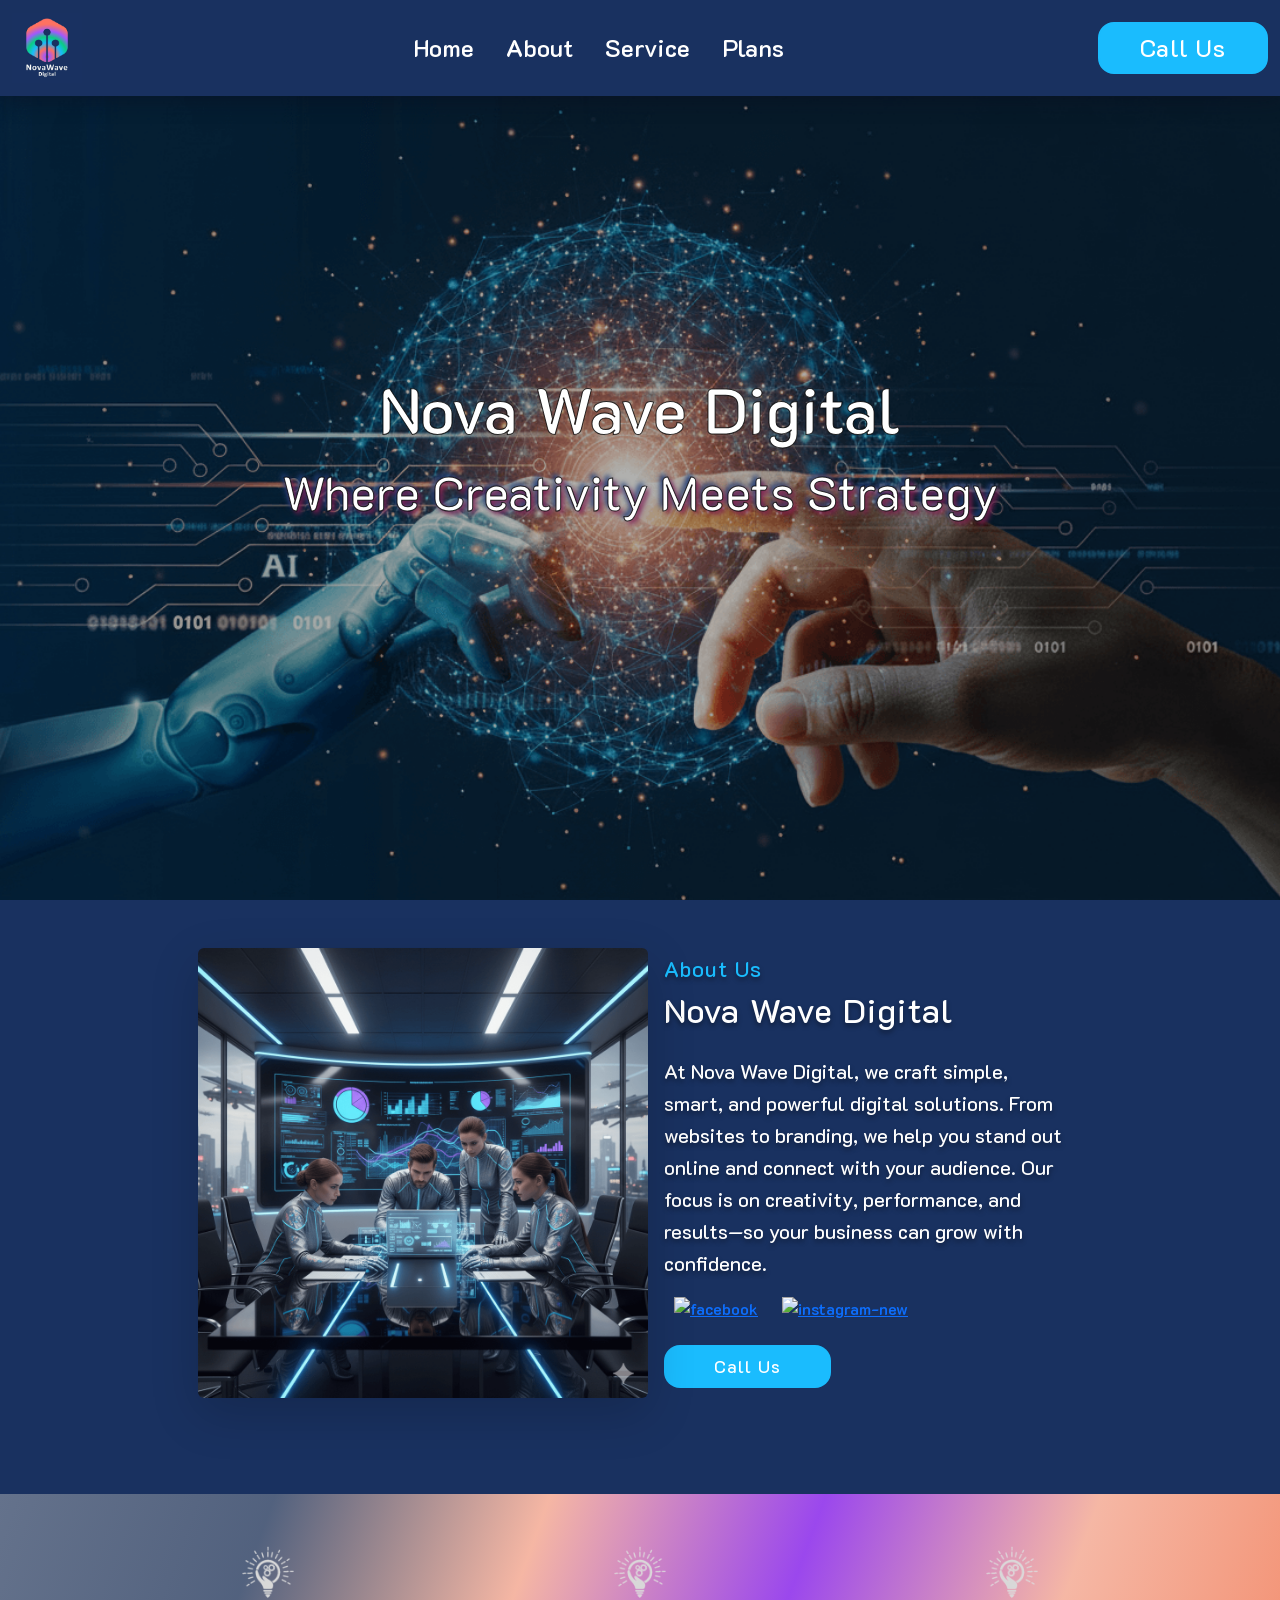
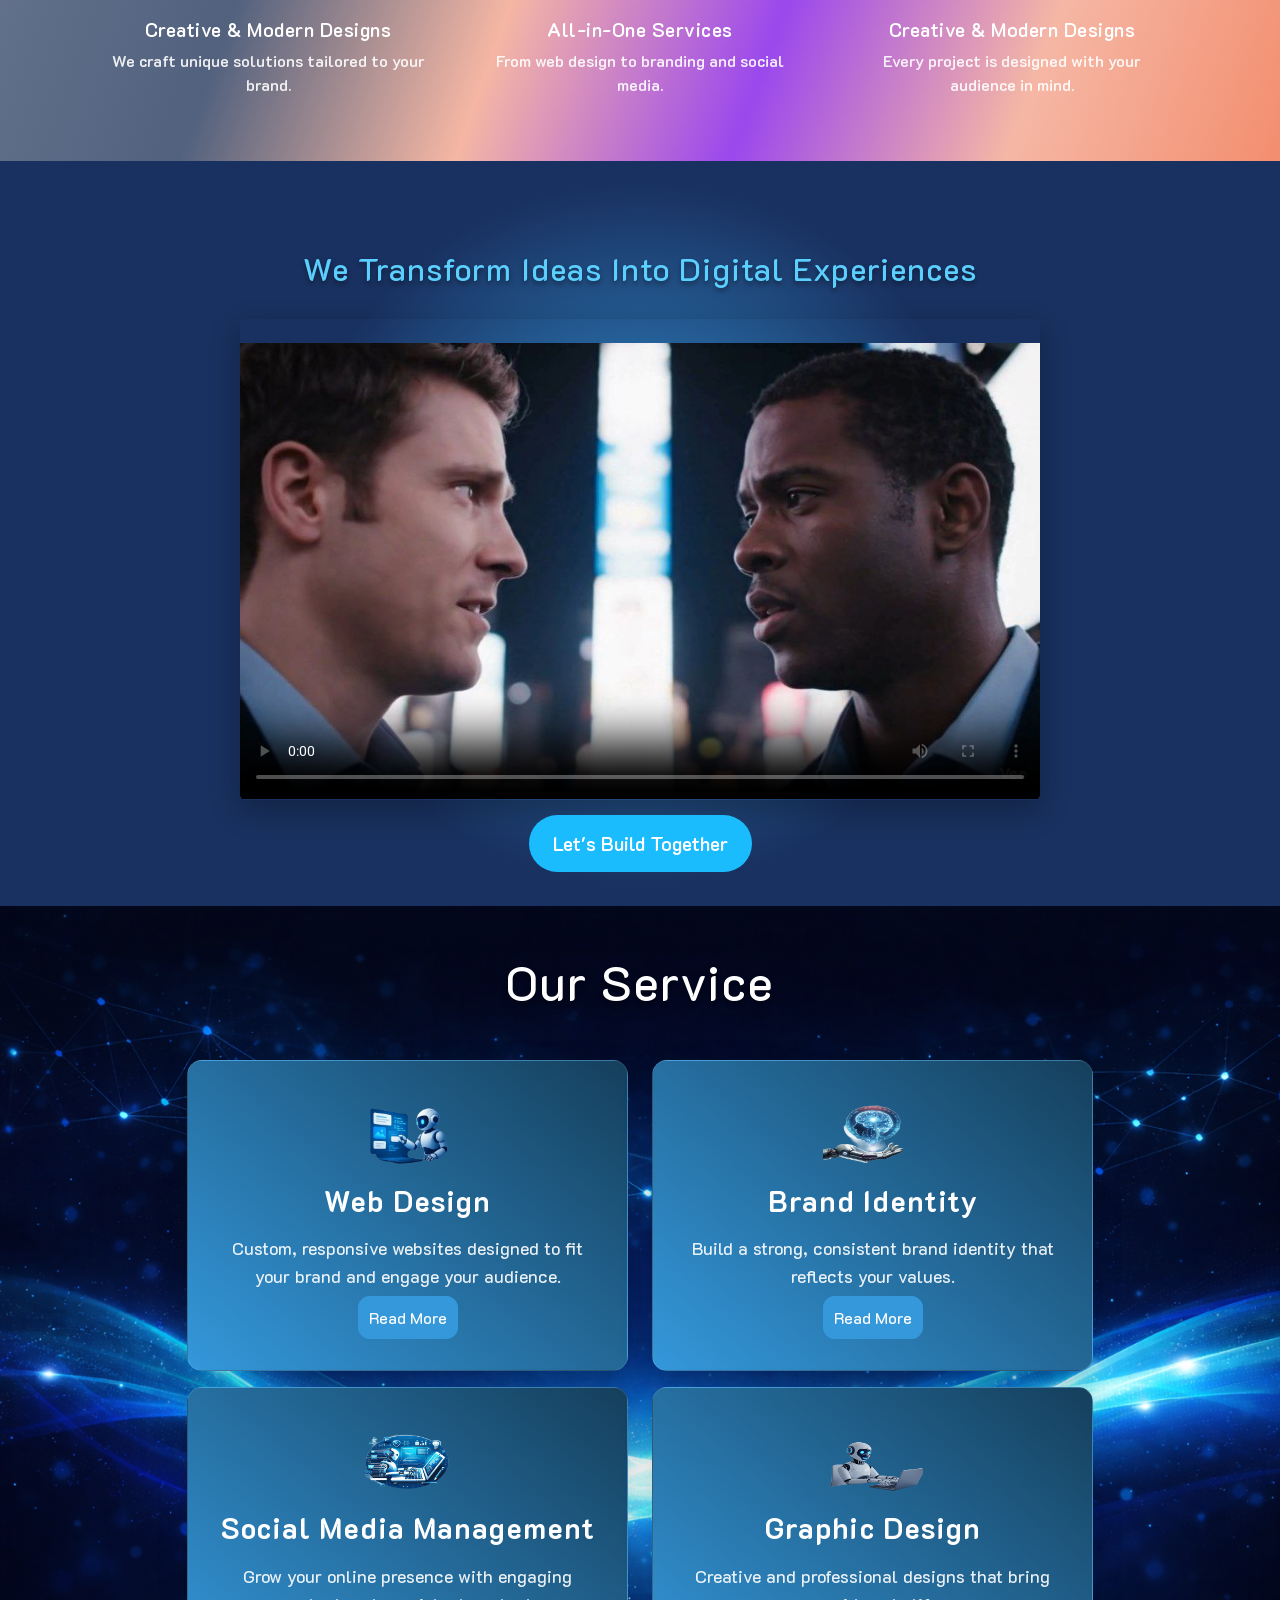
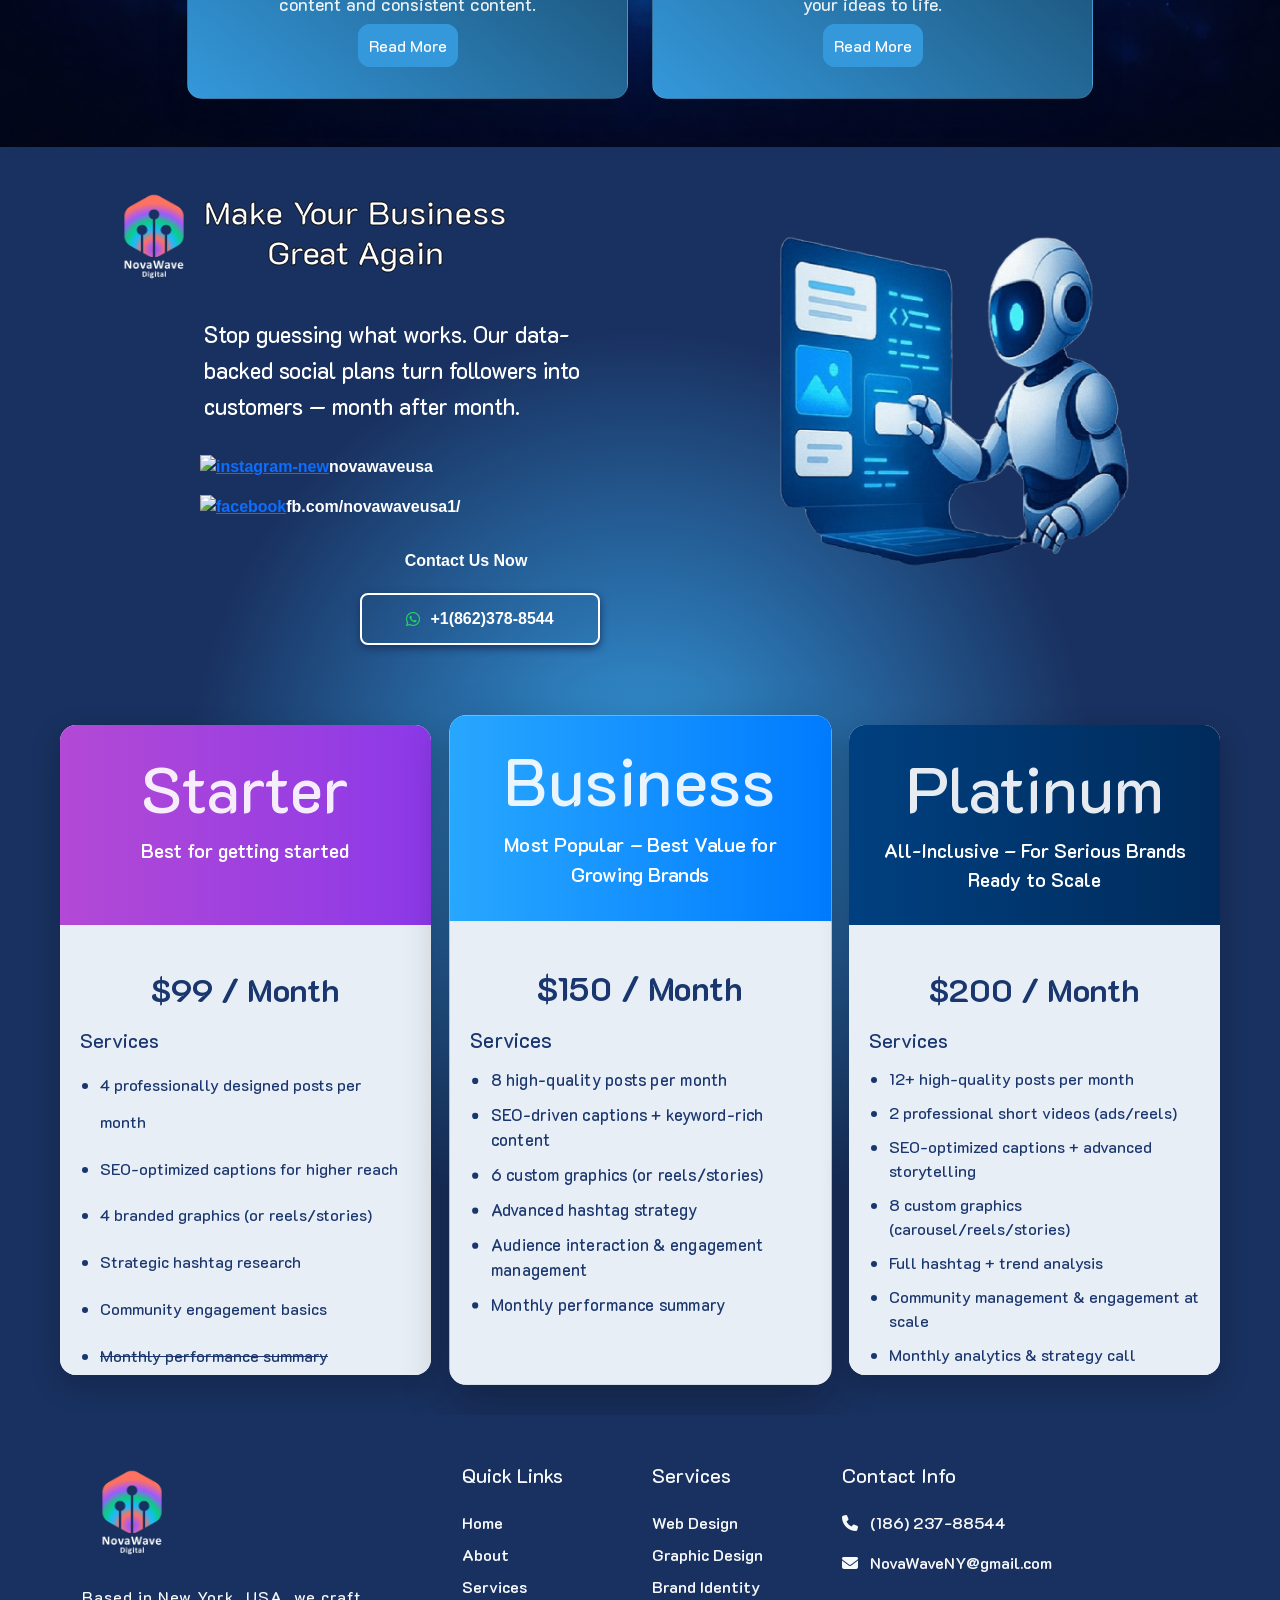
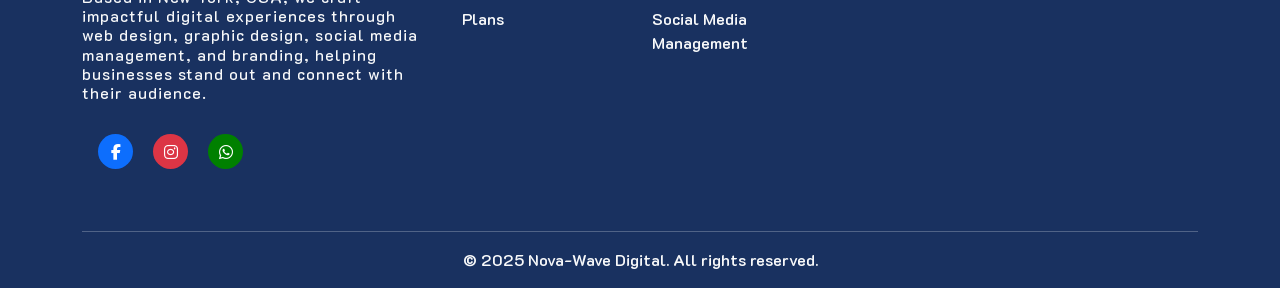
==== commit 4a0289fb: "phone-num" ====
--- a/index.html
+++ b/index.html
@@ -49,10 +49,8 @@
   </nav>
 </div>
 
-    <!-- Hero Section -->
     <section id="hero" class="hero d-flex align-items-center justify-content-center">
         <div class="container text-center text-white" data-aos="fade-up">
-        <!-- <img src="./images/hero.png"> -->
        <h1 class="animate__animated animate__fadeInDown">Nova Wave Digital</h1>
        <h3 class="animate__animated animate__fadeInUp animate__delay-1s">Where Creativity Meets Strategy</h3>
        </div>
@@ -81,7 +79,6 @@
 <section id="how-we-help" class="how-we-help-section py-5">
     <div class="container">
         <div class="row justify-content-center">
-            <!-- Feature 1 -->
             <div class="col-md-4 mb-4 mb-md-0 text-center">
                 <div class="feature-icon mb-3">
                     <img src="./images/lamp.png" height="90rem">
@@ -90,7 +87,6 @@
                 <p class="text-white opacity-80">We craft unique solutions tailored to your brand.</p>
             </div>
             
-            <!-- Feature 2 -->
             <div class="col-md-4 text-center">
                 <div class="feature-icon mb-3">
                     <img src="./images/lamp.png" height="90rem">
@@ -136,7 +132,15 @@
                     <h3 class="text-white text-center mb-3">Web Design</h3>
                     <p class="text-white text-center mb-3">Custom, responsive websites designed to fit your brand and engage your audience.</p>
                     <div class="text-center">
-                        <a href="./web.html" class="read-more">Read More</a>
+                        <a href="./web.html" class="read-more" style=" background-color:  #3498db;
+                            text-decoration: none;
+                            font-weight: 500;
+                            font-size: 1rem;
+                            border: 1px solid  #3498db !important;
+                            transition: all 0.3s ease;
+                            padding: 10px;
+                            border-radius: 12px !important;
+                            color: #fff;">Read More</a>
                     </div>
                 </div>
             </div>
@@ -149,7 +153,15 @@
                     <h3 class="text-white text-center mb-3">Brand Identity</h3>
                     <p class="text-white text-center mb-3">Build a strong, consistent brand identity that reflects your values.</p>
                     <div class="text-center">
-                        <a href="./brand.html" class="read-more">Read More </a>
+                        <a href="./brand.html" class="read-more"style=" background-color:  #3498db;
+                            text-decoration: none;
+                            font-weight: 500;
+                            font-size: 1rem;
+                            border: 1px solid  #3498db !important;
+                            transition: all 0.3s ease;
+                            padding: 10px;
+                            border-radius: 12px !important;
+                            color: #fff;">Read More</a>
                     </div>
                 </div>
             </div>
@@ -164,7 +176,15 @@
                     <h3 class="text-white text-center mb-3">Social Media Management</h3>
                     <p class="text-white text-center mb-3">Grow your online presence with engaging content and consistent content.</p>
                     <div class="text-center">
-                        <a href="./social.html" class="read-more">Read More </a>
+                        <a href="./social.html" class="read-more" style=" background-color:  #3498db;
+                            text-decoration: none;
+                            font-weight: 500;
+                            font-size: 1rem;
+                            border: 1px solid  #3498db !important;
+                            transition: all 0.3s ease;
+                            padding: 10px;
+                            border-radius: 12px !important;
+                            color: #fff;">Read More</a>
                     </div>
                 </div>
             </div>
@@ -177,7 +197,15 @@
                     <h3 class="text-white text-center mb-3">Graphic Design</h3>
                     <p class="text-white text-center mb-3">Creative and professional designs that bring your ideas to life.</p>
                     <div class="text-center">
-                        <a href="./graphic.html" class="read-more">Read More </a>
+                        <a href="./graphic.html" class="read-more" style=" background-color:  #3498db;
+                            text-decoration: none;
+                            font-weight: 500;
+                            font-size: 1rem;
+                            border: 1px solid  #3498db !important;
+                            transition: all 0.3s ease;
+                            padding: 10px;
+                            border-radius: 12px !important;
+                            color: #fff;">Read More</a>
                     </div>
                 </div>
             </div>
@@ -337,7 +365,7 @@
                 <ul class="list-unstyled">
                     <li class="mb-3">
                         <i class="fas fa-phone me-2"></i>
-                        <a href="tel:+18623788544" class="footer-link">+1-862-3788544</a>
+                        <a href="tel:+18623788544" class="footer-link">(186) 237-88544</a>
                     </li>
                     <li class="mb-3">
                         <i class="fas fa-envelope me-2"></i>
--- a/css/style.css
+++ b/css/style.css
@@ -359,19 +359,19 @@
     text-decoration: none;
     font-weight: 500;
     font-size: 1rem;
-    border: 1px solid  #3498db;
+    border: 1px solid  #3498db !important;
     transition: all 0.3s ease;
     padding: 10px;
-    border-radius: 12px;
+    border-radius: 12px !important;
     color: #fff;
 }
 
 .read-more:hover {
     /* color: #3498db; */
-    background-color: #165076;
+    background-color: #165076 !important;
     border-color:  #165076;
     transform: scale(1.1) !important;
-    box-shadow: 0px 2px 4px rgba(32, 24, 65, 0.345) ;
+    box-shadow: 0px 2px 4px rgba(32, 24, 65, 0.345) !important ;
 }
 
  .plans {
@@ -616,7 +616,7 @@
     }
     
     #hero h3 {
-        font-size: 1.2rem;
+        font-size: 1.5rem;
     }
     
     .about h6 {
@@ -751,11 +751,13 @@
     }
     
     #hero h1 {
-        font-size: 1.8rem;
+        font-size: 2rem !important;
     }
     
     #hero h3 {
-        font-size: 1.1rem;
+        font-size: 1.6rem !important;
+         -webkit-text-stroke: 0px 0px !important;
+         font-weight: 500 !important;
     }
     
     .about {
